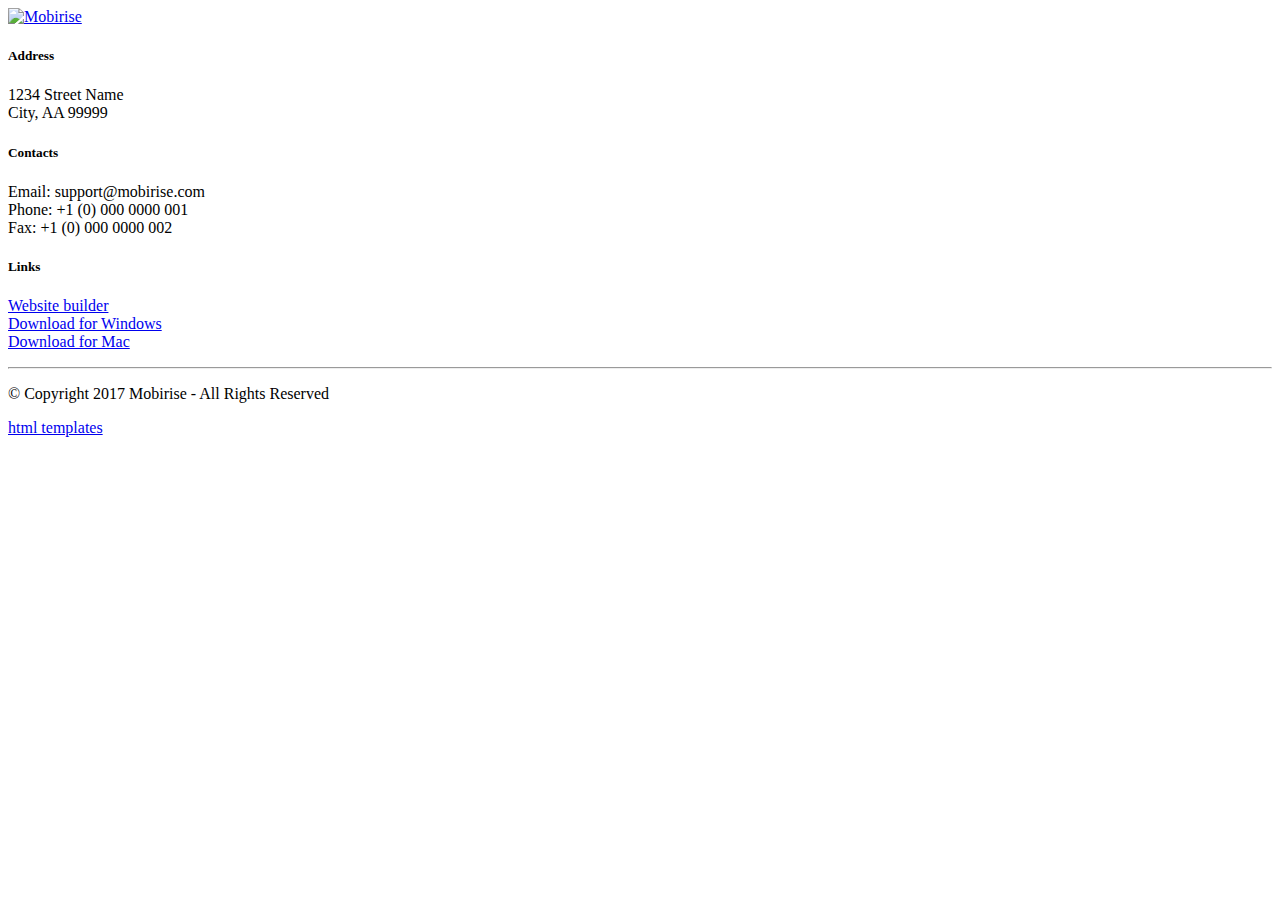
==== index.html @ 40539440 "Add files via upload" ====
<!DOCTYPE html>
<html  >
<head>
  <!-- Site made with Mobirise Website Builder v4.10.7, https://mobirise.com -->
  <meta charset="UTF-8">
  <meta http-equiv="X-UA-Compatible" content="IE=edge">
  <meta name="generator" content="Mobirise v4.10.7, mobirise.com">
  <meta name="viewport" content="width=device-width, initial-scale=1, minimum-scale=1">
  <link rel="shortcut icon" href="assets/images/logo4.png" type="image/x-icon">
  <meta name="description" content="">
  
  <title>Home</title>
  <link rel="stylesheet" href="assets/tether/tether.min.css">
  <link rel="stylesheet" href="assets/bootstrap/css/bootstrap.min.css">
  <link rel="stylesheet" href="assets/bootstrap/css/bootstrap-grid.min.css">
  <link rel="stylesheet" href="assets/bootstrap/css/bootstrap-reboot.min.css">
  <link rel="stylesheet" href="assets/socicon/css/styles.css">
  <link rel="stylesheet" href="assets/theme/css/style.css">
  <link rel="stylesheet" href="assets/mobirise/css/mbr-additional.css" type="text/css">
  
  
  
</head>
<body>
  <section class="cid-qTkAaeaxX5" id="footer1-2">

    

    

    <div class="container">
        <div class="media-container-row content text-white">
            <div class="col-12 col-md-3">
                <div class="media-wrap">
                    <a href="https://mobirise.com/">
                        <img src="assets/images/logo2.png" alt="Mobirise">
                    </a>
                </div>
            </div>
            <div class="col-12 col-md-3 mbr-fonts-style display-7">
                <h5 class="pb-3">
                    Address
                </h5>
                <p class="mbr-text">
                    1234 Street Name
                    <br>City, AA 99999
                </p>
            </div>
            <div class="col-12 col-md-3 mbr-fonts-style display-7">
                <h5 class="pb-3">
                    Contacts
                </h5>
                <p class="mbr-text">
                    Email: support@mobirise.com
                    <br>Phone: +1 (0) 000 0000 001
                    <br>Fax: +1 (0) 000 0000 002
                </p>
            </div>
            <div class="col-12 col-md-3 mbr-fonts-style display-7">
                <h5 class="pb-3">
                    Links
                </h5>
                <p class="mbr-text">
                    <a class="text-primary" href="https://mobirise.com/">Website builder</a>
                    <br><a class="text-primary" href="https://mobirise.com/mobirise-free-win.zip">Download for Windows</a>
                    <br><a class="text-primary" href="https://mobirise.com/mobirise-free-mac.zip">Download for Mac</a>
                </p>
            </div>
        </div>
        <div class="footer-lower">
            <div class="media-container-row">
                <div class="col-sm-12">
                    <hr>
                </div>
            </div>
            <div class="media-container-row mbr-white">
                <div class="col-sm-6 copyright">
                    <p class="mbr-text mbr-fonts-style display-7">
                        © Copyright 2017 Mobirise - All Rights Reserved
                    </p>
                </div>
                <div class="col-md-6">
                    <div class="social-list align-right">
                        <div class="soc-item">
                            <a href="https://twitter.com/mobirise" target="_blank">
                                <span class="socicon-twitter socicon mbr-iconfont mbr-iconfont-social"></span>
                            </a>
                        </div>
                        <div class="soc-item">
                            <a href="https://www.facebook.com/pages/Mobirise/1616226671953247" target="_blank">
                                <span class="socicon-facebook socicon mbr-iconfont mbr-iconfont-social"></span>
                            </a>
                        </div>
                        <div class="soc-item">
                            <a href="https://www.youtube.com/c/mobirise" target="_blank">
                                <span class="socicon-youtube socicon mbr-iconfont mbr-iconfont-social"></span>
                            </a>
                        </div>
                        <div class="soc-item">
                            <a href="https://instagram.com/mobirise" target="_blank">
                                <span class="socicon-instagram socicon mbr-iconfont mbr-iconfont-social"></span>
                            </a>
                        </div>
                        <div class="soc-item">
                            <a href="https://plus.google.com/u/0/+Mobirise" target="_blank">
                                <span class="socicon-googleplus socicon mbr-iconfont mbr-iconfont-social"></span>
                            </a>
                        </div>
                        <div class="soc-item">
                            <a href="https://www.behance.net/Mobirise" target="_blank">
                                <span class="socicon-behance socicon mbr-iconfont mbr-iconfont-social"></span>
                            </a>
                        </div>
                    </div>
                </div>
            </div>
        </div>
    </div>
</section>


  <section class="engine"><a href="https://mobirise.info/v">html templates</a></section><script src="assets/web/assets/jquery/jquery.min.js"></script>
  <script src="assets/popper/popper.min.js"></script>
  <script src="assets/tether/tether.min.js"></script>
  <script src="assets/bootstrap/js/bootstrap.min.js"></script>
  <script src="assets/smoothscroll/smooth-scroll.js"></script>
  <script src="assets/theme/js/script.js"></script>
  
  
</body>
</html>
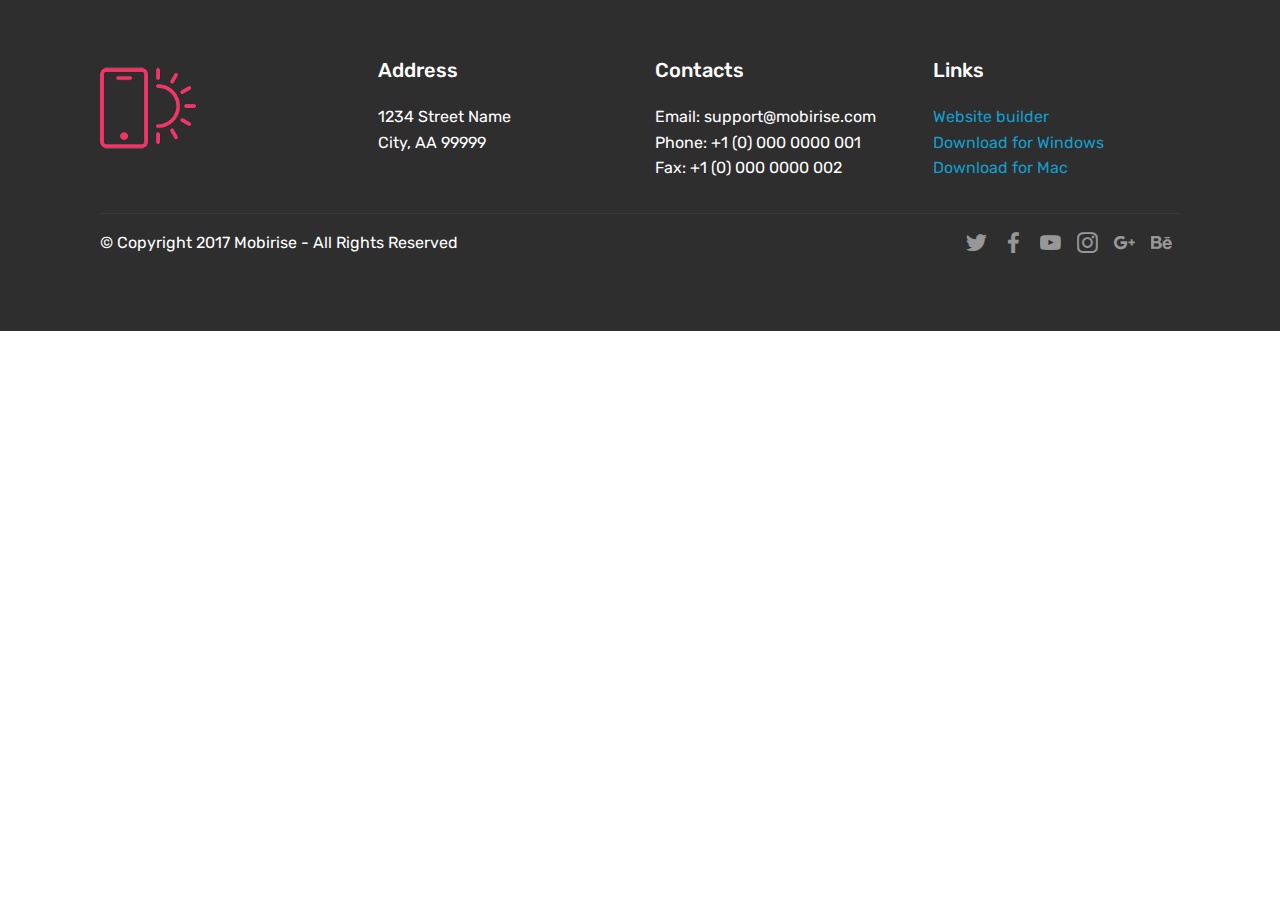
==== commit 2fbb5417: "Initial Website" ====
--- a/index.html
+++ b/index.html
@@ -119,7 +119,7 @@
 </section>
 
 
-  <section class="engine"><a href="https://mobirise.info/v">html templates</a></section><script src="assets/web/assets/jquery/jquery.min.js"></script>
+  <section class="engine"><a href="https://mobirise.info/m">free web design templates</a></section><script src="assets/web/assets/jquery/jquery.min.js"></script>
   <script src="assets/popper/popper.min.js"></script>
   <script src="assets/tether/tether.min.js"></script>
   <script src="assets/bootstrap/js/bootstrap.min.js"></script>
--- a/assets/socicon/css/styles.css
+++ b/assets/socicon/css/styles.css
@@ -0,0 +1,544 @@
+@charset "UTF-8";
+
+@font-face {
+  font-family: "socicon";
+  src:url("../fonts/socicon.eot");
+  src:url("../fonts/socicon.eot?#iefix") format("embedded-opentype"),
+    url("../fonts/socicon.woff") format("woff"),
+    url("../fonts/socicon.ttf") format("truetype"),
+    url("../fonts/socicon.svg#socicon") format("svg");
+  font-weight: normal;
+  font-style: normal;
+
+}
+
+[data-icon]:before {
+  font-family: "socicon" !important;
+  content: attr(data-icon);
+  font-style: normal !important;
+  font-weight: normal !important;
+  font-variant: normal !important;
+  text-transform: none !important;
+  speak: none;
+  line-height: 1;
+  -webkit-font-smoothing: antialiased;
+  -moz-osx-font-smoothing: grayscale;
+}
+
+[class^="socicon-"]:before,
+[class*=" socicon-"]:before {
+  font-family: "socicon" !important;
+  font-style: normal !important;
+  font-weight: normal !important;
+  font-variant: normal !important;
+  text-transform: none !important;
+  speak: none;
+  line-height: 1;
+  -webkit-font-smoothing: antialiased;
+  -moz-osx-font-smoothing: grayscale;
+}
+
+.socicon-modelmayhem:before {
+  content: "\e000";
+}
+.socicon-mixcloud:before {
+  content: "\e001";
+}
+.socicon-drupal:before {
+  content: "\e002";
+}
+.socicon-swarm:before {
+  content: "\e003";
+}
+.socicon-istock:before {
+  content: "\e004";
+}
+.socicon-yammer:before {
+  content: "\e005";
+}
+.socicon-ello:before {
+  content: "\e006";
+}
+.socicon-stackoverflow:before {
+  content: "\e007";
+}
+.socicon-persona:before {
+  content: "\e008";
+}
+.socicon-triplej:before {
+  content: "\e009";
+}
+.socicon-houzz:before {
+  content: "\e00a";
+}
+.socicon-rss:before {
+  content: "\e00b";
+}
+.socicon-paypal:before {
+  content: "\e00c";
+}
+.socicon-odnoklassniki:before {
+  content: "\e00d";
+}
+.socicon-airbnb:before {
+  content: "\e00e";
+}
+.socicon-periscope:before {
+  content: "\e00f";
+}
+.socicon-outlook:before {
+  content: "\e010";
+}
+.socicon-coderwall:before {
+  content: "\e011";
+}
+.socicon-tripadvisor:before {
+  content: "\e012";
+}
+.socicon-appnet:before {
+  content: "\e013";
+}
+.socicon-goodreads:before {
+  content: "\e014";
+}
+.socicon-tripit:before {
+  content: "\e015";
+}
+.socicon-lanyrd:before {
+  content: "\e016";
+}
+.socicon-slideshare:before {
+  content: "\e017";
+}
+.socicon-buffer:before {
+  content: "\e018";
+}
+.socicon-disqus:before {
+  content: "\e019";
+}
+.socicon-vkontakte:before {
+  content: "\e01a";
+}
+.socicon-whatsapp:before {
+  content: "\e01b";
+}
+.socicon-patreon:before {
+  content: "\e01c";
+}
+.socicon-storehouse:before {
+  content: "\e01d";
+}
+.socicon-pocket:before {
+  content: "\e01e";
+}
+.socicon-mail:before {
+  content: "\e01f";
+}
+.socicon-blogger:before {
+  content: "\e020";
+}
+.socicon-technorati:before {
+  content: "\e021";
+}
+.socicon-reddit:before {
+  content: "\e022";
+}
+.socicon-dribbble:before {
+  content: "\e023";
+}
+.socicon-stumbleupon:before {
+  content: "\e024";
+}
+.socicon-digg:before {
+  content: "\e025";
+}
+.socicon-envato:before {
+  content: "\e026";
+}
+.socicon-behance:before {
+  content: "\e027";
+}
+.socicon-delicious:before {
+  content: "\e028";
+}
+.socicon-deviantart:before {
+  content: "\e029";
+}
+.socicon-forrst:before {
+  content: "\e02a";
+}
+.socicon-play:before {
+  content: "\e02b";
+}
+.socicon-zerply:before {
+  content: "\e02c";
+}
+.socicon-wikipedia:before {
+  content: "\e02d";
+}
+.socicon-apple:before {
+  content: "\e02e";
+}
+.socicon-flattr:before {
+  content: "\e02f";
+}
+.socicon-github:before {
+  content: "\e030";
+}
+.socicon-renren:before {
+  content: "\e031";
+}
+.socicon-friendfeed:before {
+  content: "\e032";
+}
+.socicon-newsvine:before {
+  content: "\e033";
+}
+.socicon-identica:before {
+  content: "\e034";
+}
+.socicon-bebo:before {
+  content: "\e035";
+}
+.socicon-zynga:before {
+  content: "\e036";
+}
+.socicon-steam:before {
+  content: "\e037";
+}
+.socicon-xbox:before {
+  content: "\e038";
+}
+.socicon-windows:before {
+  content: "\e039";
+}
+.socicon-qq:before {
+  content: "\e03a";
+}
+.socicon-douban:before {
+  content: "\e03b";
+}
+.socicon-meetup:before {
+  content: "\e03c";
+}
+.socicon-playstation:before {
+  content: "\e03d";
+}
+.socicon-android:before {
+  content: "\e03e";
+}
+.socicon-snapchat:before {
+  content: "\e03f";
+}
+.socicon-twitter:before {
+  content: "\e040";
+}
+.socicon-facebook:before {
+  content: "\e041";
+}
+.socicon-googleplus:before {
+  content: "\e042";
+}
+.socicon-pinterest:before {
+  content: "\e043";
+}
+.socicon-foursquare:before {
+  content: "\e044";
+}
+.socicon-yahoo:before {
+  content: "\e045";
+}
+.socicon-skype:before {
+  content: "\e046";
+}
+.socicon-yelp:before {
+  content: "\e047";
+}
+.socicon-feedburner:before {
+  content: "\e048";
+}
+.socicon-linkedin:before {
+  content: "\e049";
+}
+.socicon-viadeo:before {
+  content: "\e04a";
+}
+.socicon-xing:before {
+  content: "\e04b";
+}
+.socicon-myspace:before {
+  content: "\e04c";
+}
+.socicon-soundcloud:before {
+  content: "\e04d";
+}
+.socicon-spotify:before {
+  content: "\e04e";
+}
+.socicon-grooveshark:before {
+  content: "\e04f";
+}
+.socicon-lastfm:before {
+  content: "\e050";
+}
+.socicon-youtube:before {
+  content: "\e051";
+}
+.socicon-vimeo:before {
+  content: "\e052";
+}
+.socicon-dailymotion:before {
+  content: "\e053";
+}
+.socicon-vine:before {
+  content: "\e054";
+}
+.socicon-flickr:before {
+  content: "\e055";
+}
+.socicon-500px:before {
+  content: "\e056";
+}
+.socicon-wordpress:before {
+  content: "\e058";
+}
+.socicon-tumblr:before {
+  content: "\e059";
+}
+.socicon-twitch:before {
+  content: "\e05a";
+}
+.socicon-8tracks:before {
+  content: "\e05b";
+}
+.socicon-amazon:before {
+  content: "\e05c";
+}
+.socicon-icq:before {
+  content: "\e05d";
+}
+.socicon-smugmug:before {
+  content: "\e05e";
+}
+.socicon-ravelry:before {
+  content: "\e05f";
+}
+.socicon-weibo:before {
+  content: "\e060";
+}
+.socicon-baidu:before {
+  content: "\e061";
+}
+.socicon-angellist:before {
+  content: "\e062";
+}
+.socicon-ebay:before {
+  content: "\e063";
+}
+.socicon-imdb:before {
+  content: "\e064";
+}
+.socicon-stayfriends:before {
+  content: "\e065";
+}
+.socicon-residentadvisor:before {
+  content: "\e066";
+}
+.socicon-google:before {
+  content: "\e067";
+}
+.socicon-yandex:before {
+  content: "\e068";
+}
+.socicon-sharethis:before {
+  content: "\e069";
+}
+.socicon-bandcamp:before {
+  content: "\e06a";
+}
+.socicon-itunes:before {
+  content: "\e06b";
+}
+.socicon-deezer:before {
+  content: "\e06c";
+}
+.socicon-telegram:before {
+  content: "\e06e";
+}
+.socicon-openid:before {
+  content: "\e06f";
+}
+.socicon-amplement:before {
+  content: "\e070";
+}
+.socicon-viber:before {
+  content: "\e071";
+}
+.socicon-zomato:before {
+  content: "\e072";
+}
+.socicon-draugiem:before {
+  content: "\e074";
+}
+.socicon-endomodo:before {
+  content: "\e075";
+}
+.socicon-filmweb:before {
+  content: "\e076";
+}
+.socicon-stackexchange:before {
+  content: "\e077";
+}
+.socicon-wykop:before {
+  content: "\e078";
+}
+.socicon-teamspeak:before {
+  content: "\e079";
+}
+.socicon-teamviewer:before {
+  content: "\e07a";
+}
+.socicon-ventrilo:before {
+  content: "\e07b";
+}
+.socicon-younow:before {
+  content: "\e07c";
+}
+.socicon-raidcall:before {
+  content: "\e07d";
+}
+.socicon-mumble:before {
+  content: "\e07e";
+}
+.socicon-medium:before {
+  content: "\e06d";
+}
+.socicon-bebee:before {
+  content: "\e07f";
+}
+.socicon-hitbox:before {
+  content: "\e080";
+}
+.socicon-reverbnation:before {
+  content: "\e081";
+}
+.socicon-formulr:before {
+  content: "\e082";
+}
+.socicon-instagram:before {
+  content: "\e057";
+}
+.socicon-battlenet:before {
+  content: "\e083";
+}
+.socicon-chrome:before {
+  content: "\e084";
+}
+.socicon-discord:before {
+  content: "\e086";
+}
+.socicon-issuu:before {
+  content: "\e087";
+}
+.socicon-macos:before {
+  content: "\e088";
+}
+.socicon-firefox:before {
+  content: "\e089";
+}
+.socicon-opera:before {
+  content: "\e08d";
+}
+.socicon-keybase:before {
+  content: "\e090";
+}
+.socicon-alliance:before {
+  content: "\e091";
+}
+.socicon-livejournal:before {
+  content: "\e092";
+}
+.socicon-googlephotos:before {
+  content: "\e093";
+}
+.socicon-horde:before {
+  content: "\e094";
+}
+.socicon-etsy:before {
+  content: "\e095";
+}
+.socicon-zapier:before {
+  content: "\e096";
+}
+.socicon-google-scholar:before {
+  content: "\e097";
+}
+.socicon-researchgate:before {
+  content: "\e098";
+}
+.socicon-wechat:before {
+  content: "\e099";
+}
+.socicon-strava:before {
+  content: "\e09a";
+}
+.socicon-line:before {
+  content: "\e09b";
+}
+.socicon-lyft:before {
+  content: "\e09c";
+}
+.socicon-uber:before {
+  content: "\e09d";
+}
+.socicon-songkick:before {
+  content: "\e09e";
+}
+.socicon-viewbug:before {
+  content: "\e09f";
+}
+.socicon-googlegroups:before {
+  content: "\e0a0";
+}
+.socicon-quora:before {
+  content: "\e073";
+}
+.socicon-diablo:before {
+  content: "\e085";
+}
+.socicon-blizzard:before {
+  content: "\e0a1";
+}
+.socicon-hearthstone:before {
+  content: "\e08b";
+}
+.socicon-heroes:before {
+  content: "\e08a";
+}
+.socicon-overwatch:before {
+  content: "\e08c";
+}
+.socicon-warcraft:before {
+  content: "\e08e";
+}
+.socicon-starcraft:before {
+  content: "\e08f";
+}
+.socicon-beam:before {
+  content: "\e0a2";
+}
+.socicon-curse:before {
+  content: "\e0a3";
+}
+.socicon-player:before {
+  content: "\e0a4";
+}
+.socicon-streamjar:before {
+  content: "\e0a5";
+}
+.socicon-nintendo:before {
+  content: "\e0a6";
+}
+.socicon-hellocoton:before {
+  content: "\e0a7";
+}
--- a/assets/theme/css/style.css
+++ b/assets/theme/css/style.css
@@ -0,0 +1,677 @@
+/*!
+ * Mobirise v4 theme (https://mobirise.com/)
+ * Copyright 2017 Mobirise
+ */
+section {
+  background-color: #eeeeee;
+}
+
+section,
+.container,
+.container-fluid {
+  position: relative;
+  word-wrap: break-word;
+}
+
+a.mbr-iconfont:hover {
+  text-decoration: none;
+}
+
+.article .lead p, .article .lead ul, .article .lead ol, .article .lead pre, .article .lead blockquote {
+  margin-bottom: 0;
+}
+
+a {
+  font-style: normal;
+  font-weight: 400;
+  cursor: pointer;
+}
+
+a, a:hover {
+  text-decoration: none;
+}
+
+figure {
+  margin-bottom: 0;
+}
+
+body {
+  color: #232323;
+}
+
+h1, h2, h3, h4, h5, h6,
+.h1, .h2, .h3, .h4, .h5, .h6,
+.display-1, .display-2, .display-3, .display-4 {
+  line-height: 1;
+  word-break: break-word;
+  word-wrap: break-word;
+}
+
+b, strong {
+  font-weight: bold;
+}
+
+blockquote {
+  padding: 10px 0 10px 20px;
+  position: relative;
+  border-left: 2px solid;
+  border-color: #ff3366;
+}
+
+input:-webkit-autofill, input:-webkit-autofill:hover, input:-webkit-autofill:focus, input:-webkit-autofill:active {
+  transition-delay: 9999s;
+  transition-property: background-color, color;
+}
+
+textarea[type="hidden"] {
+  display: none;
+}
+
+body {
+  position: relative;
+}
+
+section {
+  background-position: 50% 50%;
+  background-repeat: no-repeat;
+  background-size: cover;
+}
+
+section .mbr-background-video,
+section .mbr-background-video-preview {
+  position: absolute;
+  bottom: 0;
+  left: 0;
+  right: 0;
+  top: 0;
+}
+
+.hidden {
+  visibility: hidden;
+}
+
+.mbr-z-index20 {
+  z-index: 20;
+}
+
+/*! Base colors */
+.mbr-white {
+  color: #ffffff;
+}
+
+.mbr-black {
+  color: #000000;
+}
+
+.mbr-bg-white {
+  background-color: #ffffff;
+}
+
+.mbr-bg-black {
+  background-color: #000000;
+}
+
+/*! Text-aligns */
+.align-left {
+  text-align: left;
+}
+
+.align-center {
+  text-align: center;
+}
+
+.align-right {
+  text-align: right;
+}
+
+@media (max-width: 767px) {
+  .align-left, .align-center, .align-right, .mbr-section-btn, .mbr-section-title {
+    text-align: center;
+  }
+}
+
+/*! Font-weight  */
+.mbr-light {
+  font-weight: 300;
+}
+
+.mbr-regular {
+  font-weight: 400;
+}
+
+.mbr-semibold {
+  font-weight: 500;
+}
+
+.mbr-bold {
+  font-weight: 700;
+}
+
+/*! Media  */
+.media-size-item {
+  -webkit-flex: 1 1 auto;
+  -moz-flex: 1 1 auto;
+  -ms-flex: 1 1 auto;
+  -o-flex: 1 1 auto;
+  flex: 1 1 auto;
+}
+
+.media-content {
+  -webkit-flex-basis: 100%;
+  flex-basis: 100%;
+}
+
+.media-container-row {
+  display: -ms-flexbox;
+  display: -webkit-flex;
+  display: flex;
+  -webkit-flex-direction: row;
+  -ms-flex-direction: row;
+  flex-direction: row;
+  -webkit-flex-wrap: wrap;
+  -ms-flex-wrap: wrap;
+  flex-wrap: wrap;
+  -webkit-justify-content: center;
+  -ms-flex-pack: center;
+  justify-content: center;
+  -webkit-align-content: center;
+  -ms-flex-line-pack: center;
+  align-content: center;
+  -webkit-align-items: start;
+  -ms-flex-align: start;
+  align-items: start;
+}
+
+.media-container-row .media-size-item {
+  width: 400px;
+}
+
+.media-container-column {
+  display: -ms-flexbox;
+  display: -webkit-flex;
+  display: flex;
+  -webkit-flex-direction: column;
+  -ms-flex-direction: column;
+  flex-direction: column;
+  -webkit-flex-wrap: wrap;
+  -ms-flex-wrap: wrap;
+  flex-wrap: wrap;
+  -webkit-justify-content: center;
+  -ms-flex-pack: center;
+  justify-content: center;
+  -webkit-align-content: center;
+  -ms-flex-line-pack: center;
+  align-content: center;
+  -webkit-align-items: stretch;
+  -ms-flex-align: stretch;
+  align-items: stretch;
+}
+
+.media-container-column > * {
+  width: 100%;
+}
+
+@media (min-width: 992px) {
+  .media-container-row {
+    -webkit-flex-wrap: nowrap;
+    -ms-flex-wrap: nowrap;
+    flex-wrap: nowrap;
+  }
+}
+
+figure {
+  overflow: hidden;
+}
+
+figure[mbr-media-size] {
+  transition: width 0.1s;
+}
+
+.mbr-figure img, .mbr-figure iframe {
+  display: block;
+  width: 100%;
+}
+
+.card {
+  background-color: transparent;
+  border: none;
+}
+
+.card-box {
+  width: 100%;
+}
+
+.card-img {
+  text-align: center;
+  flex-shrink: 0;
+  -webkit-flex-shrink: 0;
+}
+
+.media {
+  max-width: 100%;
+  margin: 0 auto;
+}
+
+.mbr-figure {
+  -ms-flex-item-align: center;
+  -ms-grid-row-align: center;
+  -webkit-align-self: center;
+  align-self: center;
+}
+
+.media-container > div {
+  max-width: 100%;
+}
+
+.mbr-figure img, .card-img img {
+  width: 100%;
+}
+
+@media (max-width: 991px) {
+  .media-size-item {
+    width: auto !important;
+  }
+  .media {
+    width: auto;
+  }
+  .mbr-figure {
+    width: 100% !important;
+  }
+}
+
+/*! Buttons */
+.mbr-section-btn {
+  margin-left: -.25rem;
+  margin-right: -.25rem;
+  font-size: 0;
+}
+
+nav .mbr-section-btn {
+  margin-left: 0rem;
+  margin-right: 0rem;
+}
+
+/*! Btn icon margin */
+.btn .mbr-iconfont, .btn.btn-sm .mbr-iconfont {
+  cursor: pointer;
+  margin-right: 0.5rem;
+}
+
+.btn.btn-md .mbr-iconfont, .btn.btn-md .mbr-iconfont {
+  margin-right: 0.8rem;
+}
+
+.mbr-regular {
+  font-weight: 400;
+}
+
+.mbr-semibold {
+  font-weight: 500;
+}
+
+.mbr-bold {
+  font-weight: 700;
+}
+
+[type="submit"] {
+  -webkit-appearance: none;
+}
+
+/*! Full-screen */
+.mbr-fullscreen .mbr-overlay {
+  min-height: 100vh;
+}
+
+.mbr-fullscreen {
+  display: flex;
+  display: -webkit-flex;
+  display: -moz-flex;
+  display: -ms-flex;
+  display: -o-flex;
+  align-items: center;
+  -webkit-align-items: center;
+  min-height: 100vh;
+  padding-top: 3rem;
+  padding-bottom: 3rem;
+}
+
+/*! Map */
+.map {
+  height: 25rem;
+  position: relative;
+}
+
+.map iframe {
+  width: 100%;
+  height: 100%;
+}
+
+/* Form */
+.form-asterisk {
+  font-family: initial;
+  position: absolute;
+  top: -2px;
+  font-weight: normal;
+}
+
+/*! Scroll to top arrow */
+.mbr-arrow-up {
+  bottom: 25px;
+  right: 90px;
+  position: fixed;
+  text-align: right;
+  z-index: 5000;
+  color: #ffffff;
+  font-size: 32px;
+  transform: rotate(180deg);
+  -webkit-transform: rotate(180deg);
+}
+
+.mbr-arrow-up a {
+  background: rgba(0, 0, 0, 0.2);
+  border-radius: 3px;
+  color: #fff;
+  display: inline-block;
+  height: 60px;
+  width: 60px;
+  outline-style: none !important;
+  position: relative;
+  text-decoration: none;
+  transition: all .3s ease-in-out;
+  cursor: pointer;
+  text-align: center;
+}
+
+.mbr-arrow-up a:hover {
+  background-color: rgba(0, 0, 0, 0.4);
+}
+
+.mbr-arrow-up a i {
+  line-height: 60px;
+}
+
+.mbr-arrow-up-icon {
+  display: block;
+  color: #fff;
+}
+
+.mbr-arrow-up-icon::before {
+  content: "\203a";
+  display: inline-block;
+  font-family: serif;
+  font-size: 32px;
+  line-height: 1;
+  font-style: normal;
+  position: relative;
+  top: 6px;
+  left: -4px;
+  -webkit-transform: rotate(-90deg);
+  transform: rotate(-90deg);
+}
+
+/*! Arrow Down */
+.mbr-arrow {
+  position: absolute;
+  bottom: 45px;
+  left: 50%;
+  width: 60px;
+  height: 60px;
+  cursor: pointer;
+  background-color: rgba(80, 80, 80, 0.5);
+  border-radius: 50%;
+  -webkit-transform: translateX(-50%);
+  transform: translateX(-50%);
+}
+
+.mbr-arrow > a {
+  display: inline-block;
+  text-decoration: none;
+  outline-style: none;
+  -webkit-animation: arrowdown 1.7s ease-in-out infinite;
+  animation: arrowdown 1.7s ease-in-out infinite;
+}
+
+.mbr-arrow > a > i {
+  position: absolute;
+  top: -2px;
+  left: 15px;
+  font-size: 2rem;
+}
+
+@keyframes arrowdown {
+  0% {
+    transform: translateY(0px);
+    -webkit-transform: translateY(0px);
+  }
+  50% {
+    transform: translateY(-5px);
+    -webkit-transform: translateY(-5px);
+  }
+  100% {
+    transform: translateY(0px);
+    -webkit-transform: translateY(0px);
+  }
+}
+
+@-webkit-keyframes arrowdown {
+  0% {
+    transform: translateY(0px);
+    -webkit-transform: translateY(0px);
+  }
+  50% {
+    transform: translateY(-5px);
+    -webkit-transform: translateY(-5px);
+  }
+  100% {
+    transform: translateY(0px);
+    -webkit-transform: translateY(0px);
+  }
+}
+
+@media (max-width: 500px) {
+  .mbr-arrow-up {
+    left: 50%;
+    right: auto;
+    transform: translateX(-50%) rotate(180deg);
+    -webkit-transform: translateX(-50%) rotate(180deg);
+  }
+}
+
+/*Gradients animation*/
+@keyframes gradient-animation {
+  from {
+    background-position: 0% 100%;
+    animation-timing-function: ease-in-out;
+  }
+  to {
+    background-position: 100% 0%;
+    animation-timing-function: ease-in-out;
+  }
+}
+
+@-webkit-keyframes gradient-animation {
+  from {
+    background-position: 0% 100%;
+    animation-timing-function: ease-in-out;
+  }
+  to {
+    background-position: 100% 0%;
+    animation-timing-function: ease-in-out;
+  }
+}
+
+.bg-gradient {
+  background-size: 200% 200%;
+  animation: gradient-animation 5s infinite alternate;
+  -webkit-animation: gradient-animation 5s infinite alternate;
+}
+
+.menu .navbar-brand {
+  display: -webkit-flex;
+}
+
+.menu .navbar-brand span {
+  display: flex;
+  display: -webkit-flex;
+}
+
+.menu .navbar-brand .navbar-caption-wrap {
+  display: -webkit-flex;
+}
+
+.menu .navbar-brand .navbar-logo img {
+  display: -webkit-flex;
+}
+
+@media (min-width: 768px) and (max-width: 1023px) {
+  .menu .navbar-toggleable-sm .navbar-nav {
+    display: -webkit-box;
+    display: -webkit-flex;
+    display: -ms-flexbox;
+  }
+}
+
+@media (max-width: 1023px) {
+  .menu .navbar-collapse {
+    max-height: 93.5vh;
+  }
+  .menu .navbar-collapse.show {
+    overflow: auto;
+  }
+}
+
+@media (min-width: 1024px) {
+  .menu .navbar-nav.nav-dropdown {
+    display: -webkit-flex;
+  }
+  .menu .navbar-toggleable-sm .navbar-collapse {
+    display: -webkit-flex !important;
+  }
+  .menu .collapsed .navbar-collapse {
+    max-height: 93.5vh;
+  }
+  .menu .collapsed .navbar-collapse.show {
+    overflow: auto;
+  }
+}
+
+@media (max-width: 767px) {
+  .menu .navbar-collapse {
+    max-height: 80vh;
+  }
+}
+
+.navbar {
+  display: -webkit-flex;
+  -webkit-flex-wrap: wrap;
+  -webkit-align-items: center;
+  -webkit-justify-content: space-between;
+}
+
+.navbar-collapse {
+  -webkit-flex-basis: 100%;
+  -webkit-flex-grow: 1;
+  -webkit-align-items: center;
+}
+
+.nav-dropdown .link {
+  padding: .667em 1.667em !important;
+  margin: 0 !important;
+}
+
+.nav {
+  display: -webkit-flex;
+  -webkit-flex-wrap: wrap;
+}
+
+.row {
+  display: -webkit-flex;
+  -webkit-flex-wrap: wrap;
+}
+
+.justify-content-center {
+  -webkit-justify-content: center;
+}
+
+.form-inline {
+  display: -webkit-flex;
+  -webkit-flex-flow: row wrap;
+  -webkit-align-items: center;
+}
+
+.card-wrapper {
+  -webkit-flex: 1;
+}
+
+.carousel-control {
+  z-index: 10;
+  display: -webkit-flex;
+  -webkit-align-items: center;
+  -webkit-justify-content: center;
+}
+
+.carousel-controls {
+  display: -webkit-flex;
+}
+
+.media {
+  display: -webkit-flex;
+}
+
+.form-group:focus {
+  outline: none;
+}
+
+.jq-selectbox__select {
+  padding: 1.07em .5em;
+  position: absolute;
+  top: 0;
+  left: 0;
+  width: 100%;
+}
+
+.jq-selectbox__dropdown {
+  position: absolute;
+  top: 100% !important;
+  left: 0 !important;
+  width: 100% !important;
+}
+
+.jq-selectbox__trigger-arrow {
+  transform: translateY(-50%);
+}
+
+.jq-selectbox li {
+  padding: 1.07em .5em;
+}
+
+input[type="range"] {
+  padding-left: 0 !important;
+  padding-right: 0 !important;
+}
+
+.modal-dialog, .modal-content {
+  height: 100%;
+}
+
+.modal-dialog .carousel-inner {
+  height: 100%;
+  height: -webkit-fill-available;
+  height: fill-available;
+}
+
+.carousel-item {
+  text-align: center;
+}
+
+.carousel-item img {
+  margin: auto;
+}
+.engine {
+	position: absolute;
+	text-indent: -2400px;
+	text-align: center;
+	padding: 0;
+	top: 0;
+	left: -2400px;
+}--- a/assets/mobirise/css/mbr-additional.css
+++ b/assets/mobirise/css/mbr-additional.css
@@ -0,0 +1,1641 @@
+@import url(https://fonts.googleapis.com/css?family=Rubik:300,300i,400,400i,500,500i,700,700i,900,900i);
+
+
+
+
+
+body {
+  font-style: normal;
+  line-height: 1.5;
+}
+.mbr-section-title {
+  font-style: normal;
+  line-height: 1.2;
+}
+.mbr-section-subtitle {
+  line-height: 1.3;
+}
+.mbr-text {
+  font-style: normal;
+  line-height: 1.6;
+}
+.display-1 {
+  font-family: 'Rubik', sans-serif;
+  font-size: 4.25rem;
+}
+.display-1 > .mbr-iconfont {
+  font-size: 6.8rem;
+}
+.display-2 {
+  font-family: 'Rubik', sans-serif;
+  font-size: 3rem;
+}
+.display-2 > .mbr-iconfont {
+  font-size: 4.8rem;
+}
+.display-4 {
+  font-family: 'Rubik', sans-serif;
+  font-size: 1rem;
+}
+.display-4 > .mbr-iconfont {
+  font-size: 1.6rem;
+}
+.display-5 {
+  font-family: 'Rubik', sans-serif;
+  font-size: 1.5rem;
+}
+.display-5 > .mbr-iconfont {
+  font-size: 2.4rem;
+}
+.display-7 {
+  font-family: 'Rubik', sans-serif;
+  font-size: 1rem;
+}
+.display-7 > .mbr-iconfont {
+  font-size: 1.6rem;
+}
+/* ---- Fluid typography for mobile devices ---- */
+/* 1.4 - font scale ratio ( bootstrap == 1.42857 ) */
+/* 100vw - current viewport width */
+/* (48 - 20)  48 == 48rem == 768px, 20 == 20rem == 320px(minimal supported viewport) */
+/* 0.65 - min scale variable, may vary */
+@media (max-width: 768px) {
+  .display-1 {
+    font-size: 3.4rem;
+    font-size: calc( 2.1374999999999997rem + (4.25 - 2.1374999999999997) * ((100vw - 20rem) / (48 - 20)));
+    line-height: calc( 1.4 * (2.1374999999999997rem + (4.25 - 2.1374999999999997) * ((100vw - 20rem) / (48 - 20))));
+  }
+  .display-2 {
+    font-size: 2.4rem;
+    font-size: calc( 1.7rem + (3 - 1.7) * ((100vw - 20rem) / (48 - 20)));
+    line-height: calc( 1.4 * (1.7rem + (3 - 1.7) * ((100vw - 20rem) / (48 - 20))));
+  }
+  .display-4 {
+    font-size: 0.8rem;
+    font-size: calc( 1rem + (1 - 1) * ((100vw - 20rem) / (48 - 20)));
+    line-height: calc( 1.4 * (1rem + (1 - 1) * ((100vw - 20rem) / (48 - 20))));
+  }
+  .display-5 {
+    font-size: 1.2rem;
+    font-size: calc( 1.175rem + (1.5 - 1.175) * ((100vw - 20rem) / (48 - 20)));
+    line-height: calc( 1.4 * (1.175rem + (1.5 - 1.175) * ((100vw - 20rem) / (48 - 20))));
+  }
+}
+/* Buttons */
+.btn {
+  font-weight: 500;
+  border-width: 2px;
+  font-style: normal;
+  letter-spacing: 1px;
+  margin: .4rem .8rem;
+  white-space: normal;
+  -webkit-transition: all 0.3s ease-in-out;
+  -moz-transition: all 0.3s ease-in-out;
+  transition: all 0.3s ease-in-out;
+  display: inline-flex;
+  align-items: center;
+  justify-content: center;
+  word-break: break-word;
+  -webkit-align-items: center;
+  -webkit-justify-content: center;
+  display: -webkit-inline-flex;
+  padding: 1rem 3rem;
+  border-radius: 3px;
+}
+.btn-sm {
+  font-weight: 500;
+  letter-spacing: 1px;
+  -webkit-transition: all 0.3s ease-in-out;
+  -moz-transition: all 0.3s ease-in-out;
+  transition: all 0.3s ease-in-out;
+  padding: 0.6rem 1.5rem;
+  border-radius: 3px;
+}
+.btn-md {
+  font-weight: 500;
+  letter-spacing: 1px;
+  margin: .4rem .8rem !important;
+  -webkit-transition: all 0.3s ease-in-out;
+  -moz-transition: all 0.3s ease-in-out;
+  transition: all 0.3s ease-in-out;
+  padding: 1rem 3rem;
+  border-radius: 3px;
+}
+.btn-lg {
+  font-weight: 500;
+  letter-spacing: 1px;
+  margin: .4rem .8rem !important;
+  -webkit-transition: all 0.3s ease-in-out;
+  -moz-transition: all 0.3s ease-in-out;
+  transition: all 0.3s ease-in-out;
+  padding: 1.2rem 3.2rem;
+  border-radius: 3px;
+}
+.bg-primary {
+  background-color: #149dcc !important;
+}
+.bg-success {
+  background-color: #f7ed4a !important;
+}
+.bg-info {
+  background-color: #82786e !important;
+}
+.bg-warning {
+  background-color: #879a9f !important;
+}
+.bg-danger {
+  background-color: #b1a374 !important;
+}
+.btn-primary,
+.btn-primary:active {
+  background-color: #149dcc !important;
+  border-color: #149dcc !important;
+  color: #ffffff !important;
+}
+.btn-primary:hover,
+.btn-primary:focus,
+.btn-primary.focus,
+.btn-primary.active {
+  color: #ffffff !important;
+  background-color: #0d6786 !important;
+  border-color: #0d6786 !important;
+}
+.btn-primary.disabled,
+.btn-primary:disabled {
+  color: #ffffff !important;
+  background-color: #0d6786 !important;
+  border-color: #0d6786 !important;
+}
+.btn-secondary,
+.btn-secondary:active {
+  background-color: #ff3366 !important;
+  border-color: #ff3366 !important;
+  color: #ffffff !important;
+}
+.btn-secondary:hover,
+.btn-secondary:focus,
+.btn-secondary.focus,
+.btn-secondary.active {
+  color: #ffffff !important;
+  background-color: #e50039 !important;
+  border-color: #e50039 !important;
+}
+.btn-secondary.disabled,
+.btn-secondary:disabled {
+  color: #ffffff !important;
+  background-color: #e50039 !important;
+  border-color: #e50039 !important;
+}
+.btn-info,
+.btn-info:active {
+  background-color: #82786e !important;
+  border-color: #82786e !important;
+  color: #ffffff !important;
+}
+.btn-info:hover,
+.btn-info:focus,
+.btn-info.focus,
+.btn-info.active {
+  color: #ffffff !important;
+  background-color: #59524b !important;
+  border-color: #59524b !important;
+}
+.btn-info.disabled,
+.btn-info:disabled {
+  color: #ffffff !important;
+  background-color: #59524b !important;
+  border-color: #59524b !important;
+}
+.btn-success,
+.btn-success:active {
+  background-color: #f7ed4a !important;
+  border-color: #f7ed4a !important;
+  color: #3f3c03 !important;
+}
+.btn-success:hover,
+.btn-success:focus,
+.btn-success.focus,
+.btn-success.active {
+  color: #3f3c03 !important;
+  background-color: #eadd0a !important;
+  border-color: #eadd0a !important;
+}
+.btn-success.disabled,
+.btn-success:disabled {
+  color: #3f3c03 !important;
+  background-color: #eadd0a !important;
+  border-color: #eadd0a !important;
+}
+.btn-warning,
+.btn-warning:active {
+  background-color: #879a9f !important;
+  border-color: #879a9f !important;
+  color: #ffffff !important;
+}
+.btn-warning:hover,
+.btn-warning:focus,
+.btn-warning.focus,
+.btn-warning.active {
+  color: #ffffff !important;
+  background-color: #617479 !important;
+  border-color: #617479 !important;
+}
+.btn-warning.disabled,
+.btn-warning:disabled {
+  color: #ffffff !important;
+  background-color: #617479 !important;
+  border-color: #617479 !important;
+}
+.btn-danger,
+.btn-danger:active {
+  background-color: #b1a374 !important;
+  border-color: #b1a374 !important;
+  color: #ffffff !important;
+}
+.btn-danger:hover,
+.btn-danger:focus,
+.btn-danger.focus,
+.btn-danger.active {
+  color: #ffffff !important;
+  background-color: #8b7d4e !important;
+  border-color: #8b7d4e !important;
+}
+.btn-danger.disabled,
+.btn-danger:disabled {
+  color: #ffffff !important;
+  background-color: #8b7d4e !important;
+  border-color: #8b7d4e !important;
+}
+.btn-white {
+  color: #333333 !important;
+}
+.btn-white,
+.btn-white:active {
+  background-color: #ffffff !important;
+  border-color: #ffffff !important;
+  color: #808080 !important;
+}
+.btn-white:hover,
+.btn-white:focus,
+.btn-white.focus,
+.btn-white.active {
+  color: #808080 !important;
+  background-color: #d9d9d9 !important;
+  border-color: #d9d9d9 !important;
+}
+.btn-white.disabled,
+.btn-white:disabled {
+  color: #808080 !important;
+  background-color: #d9d9d9 !important;
+  border-color: #d9d9d9 !important;
+}
+.btn-black,
+.btn-black:active {
+  background-color: #333333 !important;
+  border-color: #333333 !important;
+  color: #ffffff !important;
+}
+.btn-black:hover,
+.btn-black:focus,
+.btn-black.focus,
+.btn-black.active {
+  color: #ffffff !important;
+  background-color: #0d0d0d !important;
+  border-color: #0d0d0d !important;
+}
+.btn-black.disabled,
+.btn-black:disabled {
+  color: #ffffff !important;
+  background-color: #0d0d0d !important;
+  border-color: #0d0d0d !important;
+}
+.btn-primary-outline,
+.btn-primary-outline:active {
+  background: none;
+  border-color: #0b566f;
+  color: #0b566f;
+}
+.btn-primary-outline:hover,
+.btn-primary-outline:focus,
+.btn-primary-outline.focus,
+.btn-primary-outline.active {
+  color: #ffffff;
+  background-color: #149dcc;
+  border-color: #149dcc;
+}
+.btn-primary-outline.disabled,
+.btn-primary-outline:disabled {
+  color: #ffffff !important;
+  background-color: #149dcc !important;
+  border-color: #149dcc !important;
+}
+.btn-secondary-outline,
+.btn-secondary-outline:active {
+  background: none;
+  border-color: #cc0033;
+  color: #cc0033;
+}
+.btn-secondary-outline:hover,
+.btn-secondary-outline:focus,
+.btn-secondary-outline.focus,
+.btn-secondary-outline.active {
+  color: #ffffff;
+  background-color: #ff3366;
+  border-color: #ff3366;
+}
+.btn-secondary-outline.disabled,
+.btn-secondary-outline:disabled {
+  color: #ffffff !important;
+  background-color: #ff3366 !important;
+  border-color: #ff3366 !important;
+}
+.btn-info-outline,
+.btn-info-outline:active {
+  background: none;
+  border-color: #4b453f;
+  color: #4b453f;
+}
+.btn-info-outline:hover,
+.btn-info-outline:focus,
+.btn-info-outline.focus,
+.btn-info-outline.active {
+  color: #ffffff;
+  background-color: #82786e;
+  border-color: #82786e;
+}
+.btn-info-outline.disabled,
+.btn-info-outline:disabled {
+  color: #ffffff !important;
+  background-color: #82786e !important;
+  border-color: #82786e !important;
+}
+.btn-success-outline,
+.btn-success-outline:active {
+  background: none;
+  border-color: #d2c609;
+  color: #d2c609;
+}
+.btn-success-outline:hover,
+.btn-success-outline:focus,
+.btn-success-outline.focus,
+.btn-success-outline.active {
+  color: #3f3c03;
+  background-color: #f7ed4a;
+  border-color: #f7ed4a;
+}
+.btn-success-outline.disabled,
+.btn-success-outline:disabled {
+  color: #3f3c03 !important;
+  background-color: #f7ed4a !important;
+  border-color: #f7ed4a !important;
+}
+.btn-warning-outline,
+.btn-warning-outline:active {
+  background: none;
+  border-color: #55666b;
+  color: #55666b;
+}
+.btn-warning-outline:hover,
+.btn-warning-outline:focus,
+.btn-warning-outline.focus,
+.btn-warning-outline.active {
+  color: #ffffff;
+  background-color: #879a9f;
+  border-color: #879a9f;
+}
+.btn-warning-outline.disabled,
+.btn-warning-outline:disabled {
+  color: #ffffff !important;
+  background-color: #879a9f !important;
+  border-color: #879a9f !important;
+}
+.btn-danger-outline,
+.btn-danger-outline:active {
+  background: none;
+  border-color: #7a6e45;
+  color: #7a6e45;
+}
+.btn-danger-outline:hover,
+.btn-danger-outline:focus,
+.btn-danger-outline.focus,
+.btn-danger-outline.active {
+  color: #ffffff;
+  background-color: #b1a374;
+  border-color: #b1a374;
+}
+.btn-danger-outline.disabled,
+.btn-danger-outline:disabled {
+  color: #ffffff !important;
+  background-color: #b1a374 !important;
+  border-color: #b1a374 !important;
+}
+.btn-black-outline,
+.btn-black-outline:active {
+  background: none;
+  border-color: #000000;
+  color: #000000;
+}
+.btn-black-outline:hover,
+.btn-black-outline:focus,
+.btn-black-outline.focus,
+.btn-black-outline.active {
+  color: #ffffff;
+  background-color: #333333;
+  border-color: #333333;
+}
+.btn-black-outline.disabled,
+.btn-black-outline:disabled {
+  color: #ffffff !important;
+  background-color: #333333 !important;
+  border-color: #333333 !important;
+}
+.btn-white-outline,
+.btn-white-outline:active,
+.btn-white-outline.active {
+  background: none;
+  border-color: #ffffff;
+  color: #ffffff;
+}
+.btn-white-outline:hover,
+.btn-white-outline:focus,
+.btn-white-outline.focus {
+  color: #333333;
+  background-color: #ffffff;
+  border-color: #ffffff;
+}
+.text-primary {
+  color: #149dcc !important;
+}
+.text-secondary {
+  color: #ff3366 !important;
+}
+.text-success {
+  color: #f7ed4a !important;
+}
+.text-info {
+  color: #82786e !important;
+}
+.text-warning {
+  color: #879a9f !important;
+}
+.text-danger {
+  color: #b1a374 !important;
+}
+.text-white {
+  color: #ffffff !important;
+}
+.text-black {
+  color: #000000 !important;
+}
+a.text-primary:hover,
+a.text-primary:focus {
+  color: #0b566f !important;
+}
+a.text-secondary:hover,
+a.text-secondary:focus {
+  color: #cc0033 !important;
+}
+a.text-success:hover,
+a.text-success:focus {
+  color: #d2c609 !important;
+}
+a.text-info:hover,
+a.text-info:focus {
+  color: #4b453f !important;
+}
+a.text-warning:hover,
+a.text-warning:focus {
+  color: #55666b !important;
+}
+a.text-danger:hover,
+a.text-danger:focus {
+  color: #7a6e45 !important;
+}
+a.text-white:hover,
+a.text-white:focus {
+  color: #b3b3b3 !important;
+}
+a.text-black:hover,
+a.text-black:focus {
+  color: #4d4d4d !important;
+}
+.alert-success {
+  background-color: #70c770;
+}
+.alert-info {
+  background-color: #82786e;
+}
+.alert-warning {
+  background-color: #879a9f;
+}
+.alert-danger {
+  background-color: #b1a374;
+}
+.mbr-section-btn a.btn:not(.btn-form) {
+  border-radius: 100px;
+}
+.mbr-section-btn a.btn:not(.btn-form):hover,
+.mbr-section-btn a.btn:not(.btn-form):focus {
+  box-shadow: none !important;
+}
+.mbr-section-btn a.btn:not(.btn-form):hover,
+.mbr-section-btn a.btn:not(.btn-form):focus {
+  box-shadow: 0 10px 40px 0 rgba(0, 0, 0, 0.2) !important;
+  -webkit-box-shadow: 0 10px 40px 0 rgba(0, 0, 0, 0.2) !important;
+}
+.mbr-gallery-filter li a {
+  border-radius: 100px !important;
+}
+.mbr-gallery-filter li.active .btn {
+  background-color: #149dcc;
+  border-color: #149dcc;
+  color: #ffffff;
+}
+.mbr-gallery-filter li.active .btn:focus {
+  box-shadow: none;
+}
+.nav-tabs .nav-link {
+  border-radius: 100px !important;
+}
+.btn-form {
+  border-radius: 0;
+}
+.btn-form:hover {
+  cursor: pointer;
+}
+a,
+a:hover {
+  color: #149dcc;
+}
+.mbr-plan-header.bg-primary .mbr-plan-subtitle,
+.mbr-plan-header.bg-primary .mbr-plan-price-desc {
+  color: #b4e6f8;
+}
+.mbr-plan-header.bg-success .mbr-plan-subtitle,
+.mbr-plan-header.bg-success .mbr-plan-price-desc {
+  color: #ffffff;
+}
+.mbr-plan-header.bg-info .mbr-plan-subtitle,
+.mbr-plan-header.bg-info .mbr-plan-price-desc {
+  color: #beb8b2;
+}
+.mbr-plan-header.bg-warning .mbr-plan-subtitle,
+.mbr-plan-header.bg-warning .mbr-plan-price-desc {
+  color: #ced6d8;
+}
+.mbr-plan-header.bg-danger .mbr-plan-subtitle,
+.mbr-plan-header.bg-danger .mbr-plan-price-desc {
+  color: #dfd9c6;
+}
+/* Scroll to top button*/
+.scrollToTop_wraper {
+  display: none;
+}
+#scrollToTop a i:before {
+  content: '';
+  position: absolute;
+  height: 40%;
+  top: 25%;
+  background: #fff;
+  width: 2px;
+  left: calc(50% - 1px);
+}
+#scrollToTop a i:after {
+  content: '';
+  position: absolute;
+  display: block;
+  border-top: 2px solid #fff;
+  border-right: 2px solid #fff;
+  width: 40%;
+  height: 40%;
+  left: 30%;
+  bottom: 30%;
+  transform: rotate(135deg);
+  -webkit-transform: rotate(135deg);
+}
+/* Others*/
+.note-check a[data-value=Rubik] {
+  font-style: normal;
+}
+.mbr-arrow a {
+  color: #ffffff;
+}
+@media (max-width: 767px) {
+  .mbr-arrow {
+    display: none;
+  }
+}
+.form-control-label {
+  position: relative;
+  cursor: pointer;
+  margin-bottom: .357em;
+  padding: 0;
+}
+.alert {
+  color: #ffffff;
+  border-radius: 0;
+  border: 0;
+  font-size: .875rem;
+  line-height: 1.5;
+  margin-bottom: 1.875rem;
+  padding: 1.25rem;
+  position: relative;
+}
+.alert.alert-form::after {
+  background-color: inherit;
+  bottom: -7px;
+  content: "";
+  display: block;
+  height: 14px;
+  left: 50%;
+  margin-left: -7px;
+  position: absolute;
+  transform: rotate(45deg);
+  width: 14px;
+  -webkit-transform: rotate(45deg);
+}
+.form-control {
+  background-color: #f5f5f5;
+  box-shadow: none;
+  color: #565656;
+  font-family: 'Rubik', sans-serif;
+  font-size: 1rem;
+  line-height: 1.43;
+  min-height: 3.5em;
+  padding: 1.07em .5em;
+}
+.form-control > .mbr-iconfont {
+  font-size: 1.6rem;
+}
+.form-control,
+.form-control:focus {
+  border: 1px solid #e8e8e8;
+}
+.form-active .form-control:invalid {
+  border-color: red;
+}
+.mbr-overlay {
+  background-color: #000;
+  bottom: 0;
+  left: 0;
+  opacity: .5;
+  position: absolute;
+  right: 0;
+  top: 0;
+  z-index: 0;
+  pointer-events: none;
+}
+blockquote {
+  font-style: italic;
+  padding: 10px 0 10px 20px;
+  font-size: 1.09rem;
+  position: relative;
+  border-color: #149dcc;
+  border-width: 3px;
+}
+ul,
+ol,
+pre,
+blockquote {
+  margin-bottom: 2.3125rem;
+}
+pre {
+  background: #f4f4f4;
+  padding: 10px 24px;
+  white-space: pre-wrap;
+}
+.inactive {
+  -webkit-user-select: none;
+  -moz-user-select: none;
+  -ms-user-select: none;
+  user-select: none;
+  pointer-events: none;
+  -webkit-user-drag: none;
+  user-drag: none;
+}
+.mbr-section__comments .row {
+  justify-content: center;
+  -webkit-justify-content: center;
+}
+/* Forms */
+.mbr-form .btn {
+  margin: .4rem 0;
+}
+.mbr-form .input-group-btn a.btn {
+  border-radius: 100px !important;
+}
+.mbr-form .input-group-btn a.btn:hover {
+  box-shadow: 0 10px 40px 0 rgba(0, 0, 0, 0.2);
+}
+.mbr-form .input-group-btn button[type="submit"] {
+  border-radius: 100px !important;
+  padding: 1rem 3rem;
+}
+.mbr-form .input-group-btn button[type="submit"]:hover {
+  box-shadow: 0 10px 40px 0 rgba(0, 0, 0, 0.2);
+}
+.form2 .form-control {
+  border-top-left-radius: 100px;
+  border-bottom-left-radius: 100px;
+}
+.form2 .input-group-btn a.btn {
+  border-top-left-radius: 0 !important;
+  border-bottom-left-radius: 0 !important;
+}
+.form2 .input-group-btn button[type="submit"] {
+  border-top-left-radius: 0 !important;
+  border-bottom-left-radius: 0 !important;
+}
+.form3 input[type="email"] {
+  border-radius: 100px !important;
+}
+@media (max-width: 349px) {
+  .form2 input[type="email"] {
+    border-radius: 100px !important;
+  }
+  .form2 .input-group-btn a.btn {
+    border-radius: 100px !important;
+  }
+  .form2 .input-group-btn button[type="submit"] {
+    border-radius: 100px !important;
+  }
+}
+@media (max-width: 767px) {
+  .btn {
+    font-size: .75rem !important;
+  }
+  .btn .mbr-iconfont {
+    font-size: 1rem !important;
+  }
+}
+/* Social block */
+.btn-social {
+  font-size: 20px;
+  border-radius: 50%;
+  padding: 0;
+  width: 44px;
+  height: 44px;
+  line-height: 44px;
+  text-align: center;
+  position: relative;
+  border: 2px solid #c0a375;
+  border-color: #149dcc;
+  color: #232323;
+  cursor: pointer;
+}
+.btn-social i {
+  top: 0;
+  line-height: 44px;
+  width: 44px;
+}
+.btn-social:hover {
+  color: #fff;
+  background: #149dcc;
+}
+.btn-social + .btn {
+  margin-left: .1rem;
+}
+/* Footer */
+.mbr-footer-content li::before,
+.mbr-footer .mbr-contacts li::before {
+  background: #149dcc;
+}
+.mbr-footer-content li a:hover,
+.mbr-footer .mbr-contacts li a:hover {
+  color: #149dcc;
+}
+.footer3 input[type="email"],
+.footer4 input[type="email"] {
+  border-radius: 100px !important;
+}
+.footer3 .input-group-btn a.btn,
+.footer4 .input-group-btn a.btn {
+  border-radius: 100px !important;
+}
+.footer3 .input-group-btn button[type="submit"],
+.footer4 .input-group-btn button[type="submit"] {
+  border-radius: 100px !important;
+}
+/* Headers*/
+.header13 .form-inline input[type="email"],
+.header14 .form-inline input[type="email"] {
+  border-radius: 100px;
+}
+.header13 .form-inline input[type="text"],
+.header14 .form-inline input[type="text"] {
+  border-radius: 100px;
+}
+.header13 .form-inline input[type="tel"],
+.header14 .form-inline input[type="tel"] {
+  border-radius: 100px;
+}
+.header13 .form-inline a.btn,
+.header14 .form-inline a.btn {
+  border-radius: 100px;
+}
+.header13 .form-inline button,
+.header14 .form-inline button {
+  border-radius: 100px !important;
+}
+.offset-1 {
+  margin-left: 8.33333%;
+}
+.offset-2 {
+  margin-left: 16.66667%;
+}
+.offset-3 {
+  margin-left: 25%;
+}
+.offset-4 {
+  margin-left: 33.33333%;
+}
+.offset-5 {
+  margin-left: 41.66667%;
+}
+.offset-6 {
+  margin-left: 50%;
+}
+.offset-7 {
+  margin-left: 58.33333%;
+}
+.offset-8 {
+  margin-left: 66.66667%;
+}
+.offset-9 {
+  margin-left: 75%;
+}
+.offset-10 {
+  margin-left: 83.33333%;
+}
+.offset-11 {
+  margin-left: 91.66667%;
+}
+@media (min-width: 576px) {
+  .offset-sm-0 {
+    margin-left: 0%;
+  }
+  .offset-sm-1 {
+    margin-left: 8.33333%;
+  }
+  .offset-sm-2 {
+    margin-left: 16.66667%;
+  }
+  .offset-sm-3 {
+    margin-left: 25%;
+  }
+  .offset-sm-4 {
+    margin-left: 33.33333%;
+  }
+  .offset-sm-5 {
+    margin-left: 41.66667%;
+  }
+  .offset-sm-6 {
+    margin-left: 50%;
+  }
+  .offset-sm-7 {
+    margin-left: 58.33333%;
+  }
+  .offset-sm-8 {
+    margin-left: 66.66667%;
+  }
+  .offset-sm-9 {
+    margin-left: 75%;
+  }
+  .offset-sm-10 {
+    margin-left: 83.33333%;
+  }
+  .offset-sm-11 {
+    margin-left: 91.66667%;
+  }
+}
+@media (min-width: 768px) {
+  .offset-md-0 {
+    margin-left: 0%;
+  }
+  .offset-md-1 {
+    margin-left: 8.33333%;
+  }
+  .offset-md-2 {
+    margin-left: 16.66667%;
+  }
+  .offset-md-3 {
+    margin-left: 25%;
+  }
+  .offset-md-4 {
+    margin-left: 33.33333%;
+  }
+  .offset-md-5 {
+    margin-left: 41.66667%;
+  }
+  .offset-md-6 {
+    margin-left: 50%;
+  }
+  .offset-md-7 {
+    margin-left: 58.33333%;
+  }
+  .offset-md-8 {
+    margin-left: 66.66667%;
+  }
+  .offset-md-9 {
+    margin-left: 75%;
+  }
+  .offset-md-10 {
+    margin-left: 83.33333%;
+  }
+  .offset-md-11 {
+    margin-left: 91.66667%;
+  }
+}
+@media (min-width: 992px) {
+  .offset-lg-0 {
+    margin-left: 0%;
+  }
+  .offset-lg-1 {
+    margin-left: 8.33333%;
+  }
+  .offset-lg-2 {
+    margin-left: 16.66667%;
+  }
+  .offset-lg-3 {
+    margin-left: 25%;
+  }
+  .offset-lg-4 {
+    margin-left: 33.33333%;
+  }
+  .offset-lg-5 {
+    margin-left: 41.66667%;
+  }
+  .offset-lg-6 {
+    margin-left: 50%;
+  }
+  .offset-lg-7 {
+    margin-left: 58.33333%;
+  }
+  .offset-lg-8 {
+    margin-left: 66.66667%;
+  }
+  .offset-lg-9 {
+    margin-left: 75%;
+  }
+  .offset-lg-10 {
+    margin-left: 83.33333%;
+  }
+  .offset-lg-11 {
+    margin-left: 91.66667%;
+  }
+}
+@media (min-width: 1200px) {
+  .offset-xl-0 {
+    margin-left: 0%;
+  }
+  .offset-xl-1 {
+    margin-left: 8.33333%;
+  }
+  .offset-xl-2 {
+    margin-left: 16.66667%;
+  }
+  .offset-xl-3 {
+    margin-left: 25%;
+  }
+  .offset-xl-4 {
+    margin-left: 33.33333%;
+  }
+  .offset-xl-5 {
+    margin-left: 41.66667%;
+  }
+  .offset-xl-6 {
+    margin-left: 50%;
+  }
+  .offset-xl-7 {
+    margin-left: 58.33333%;
+  }
+  .offset-xl-8 {
+    margin-left: 66.66667%;
+  }
+  .offset-xl-9 {
+    margin-left: 75%;
+  }
+  .offset-xl-10 {
+    margin-left: 83.33333%;
+  }
+  .offset-xl-11 {
+    margin-left: 91.66667%;
+  }
+}
+.navbar-toggler {
+  -webkit-align-self: flex-start;
+  -ms-flex-item-align: start;
+  align-self: flex-start;
+  padding: 0.25rem 0.75rem;
+  font-size: 1.25rem;
+  line-height: 1;
+  background: transparent;
+  border: 1px solid transparent;
+  -webkit-border-radius: 0.25rem;
+  border-radius: 0.25rem;
+}
+.navbar-toggler:focus,
+.navbar-toggler:hover {
+  text-decoration: none;
+}
+.navbar-toggler-icon {
+  display: inline-block;
+  width: 1.5em;
+  height: 1.5em;
+  vertical-align: middle;
+  content: "";
+  background: no-repeat center center;
+  -webkit-background-size: 100% 100%;
+  -o-background-size: 100% 100%;
+  background-size: 100% 100%;
+}
+.navbar-toggler-left {
+  position: absolute;
+  left: 1rem;
+}
+.navbar-toggler-right {
+  position: absolute;
+  right: 1rem;
+}
+@media (max-width: 575px) {
+  .navbar-toggleable .navbar-nav .dropdown-menu {
+    position: static;
+    float: none;
+  }
+  .navbar-toggleable > .container {
+    padding-right: 0;
+    padding-left: 0;
+  }
+}
+@media (min-width: 576px) {
+  .navbar-toggleable {
+    -webkit-box-orient: horizontal;
+    -webkit-box-direction: normal;
+    -webkit-flex-direction: row;
+    -ms-flex-direction: row;
+    flex-direction: row;
+    -webkit-flex-wrap: nowrap;
+    -ms-flex-wrap: nowrap;
+    flex-wrap: nowrap;
+    -webkit-box-align: center;
+    -webkit-align-items: center;
+    -ms-flex-align: center;
+    align-items: center;
+  }
+  .navbar-toggleable .navbar-nav {
+    -webkit-box-orient: horizontal;
+    -webkit-box-direction: normal;
+    -webkit-flex-direction: row;
+    -ms-flex-direction: row;
+    flex-direction: row;
+  }
+  .navbar-toggleable .navbar-nav .nav-link {
+    padding-right: .5rem;
+    padding-left: .5rem;
+  }
+  .navbar-toggleable > .container {
+    display: -webkit-box;
+    display: -webkit-flex;
+    display: -ms-flexbox;
+    display: flex;
+    -webkit-flex-wrap: nowrap;
+    -ms-flex-wrap: nowrap;
+    flex-wrap: nowrap;
+    -webkit-box-align: center;
+    -webkit-align-items: center;
+    -ms-flex-align: center;
+    align-items: center;
+  }
+  .navbar-toggleable .navbar-collapse {
+    display: -webkit-box !important;
+    display: -webkit-flex !important;
+    display: -ms-flexbox !important;
+    display: flex !important;
+    width: 100%;
+  }
+  .navbar-toggleable .navbar-toggler {
+    display: none;
+  }
+}
+@media (max-width: 767px) {
+  .navbar-toggleable-sm .navbar-nav .dropdown-menu {
+    position: static;
+    float: none;
+  }
+  .navbar-toggleable-sm > .container {
+    padding-right: 0;
+    padding-left: 0;
+  }
+}
+@media (min-width: 768px) {
+  .navbar-toggleable-sm {
+    -webkit-box-orient: horizontal;
+    -webkit-box-direction: normal;
+    -webkit-flex-direction: row;
+    -ms-flex-direction: row;
+    flex-direction: row;
+    -webkit-flex-wrap: nowrap;
+    -ms-flex-wrap: nowrap;
+    flex-wrap: nowrap;
+    -webkit-box-align: center;
+    -webkit-align-items: center;
+    -ms-flex-align: center;
+    align-items: center;
+  }
+  .navbar-toggleable-sm .navbar-nav {
+    -webkit-box-orient: horizontal;
+    -webkit-box-direction: normal;
+    -webkit-flex-direction: row;
+    -ms-flex-direction: row;
+    flex-direction: row;
+  }
+  .navbar-toggleable-sm .navbar-nav .nav-link {
+    padding-right: .5rem;
+    padding-left: .5rem;
+  }
+  .navbar-toggleable-sm > .container {
+    display: -webkit-box;
+    display: -webkit-flex;
+    display: -ms-flexbox;
+    display: flex;
+    -webkit-flex-wrap: nowrap;
+    -ms-flex-wrap: nowrap;
+    flex-wrap: nowrap;
+    -webkit-box-align: center;
+    -webkit-align-items: center;
+    -ms-flex-align: center;
+    align-items: center;
+  }
+  .navbar-toggleable-sm .navbar-collapse {
+    display: none;
+    width: 100%;
+  }
+  .navbar-toggleable-sm .navbar-toggler {
+    display: none;
+  }
+}
+@media (max-width: 1023px) {
+  .navbar-toggleable-md .navbar-nav .dropdown-menu {
+    position: static;
+    float: none;
+  }
+  .navbar-toggleable-md > .container {
+    padding-right: 0;
+    padding-left: 0;
+  }
+}
+@media (min-width: 1024px) {
+  .navbar-toggleable-md {
+    -webkit-box-orient: horizontal;
+    -webkit-box-direction: normal;
+    -webkit-flex-direction: row;
+    -ms-flex-direction: row;
+    flex-direction: row;
+    -webkit-flex-wrap: nowrap;
+    -ms-flex-wrap: nowrap;
+    flex-wrap: nowrap;
+    -webkit-box-align: center;
+    -webkit-align-items: center;
+    -ms-flex-align: center;
+    align-items: center;
+  }
+  .navbar-toggleable-md .navbar-nav {
+    -webkit-box-orient: horizontal;
+    -webkit-box-direction: normal;
+    -webkit-flex-direction: row;
+    -ms-flex-direction: row;
+    flex-direction: row;
+  }
+  .navbar-toggleable-md .navbar-nav .nav-link {
+    padding-right: .5rem;
+    padding-left: .5rem;
+  }
+  .navbar-toggleable-md > .container {
+    display: -webkit-box;
+    display: -webkit-flex;
+    display: -ms-flexbox;
+    display: flex;
+    -webkit-flex-wrap: nowrap;
+    -ms-flex-wrap: nowrap;
+    flex-wrap: nowrap;
+    -webkit-box-align: center;
+    -webkit-align-items: center;
+    -ms-flex-align: center;
+    align-items: center;
+  }
+  .navbar-toggleable-md .navbar-collapse {
+    display: -webkit-box !important;
+    display: -webkit-flex !important;
+    display: -ms-flexbox !important;
+    display: flex !important;
+    width: 100%;
+  }
+  .navbar-toggleable-md .navbar-toggler {
+    display: none;
+  }
+}
+@media (max-width: 1199px) {
+  .navbar-toggleable-lg .navbar-nav .dropdown-menu {
+    position: static;
+    float: none;
+  }
+  .navbar-toggleable-lg > .container {
+    padding-right: 0;
+    padding-left: 0;
+  }
+}
+@media (min-width: 1200px) {
+  .navbar-toggleable-lg {
+    -webkit-box-orient: horizontal;
+    -webkit-box-direction: normal;
+    -webkit-flex-direction: row;
+    -ms-flex-direction: row;
+    flex-direction: row;
+    -webkit-flex-wrap: nowrap;
+    -ms-flex-wrap: nowrap;
+    flex-wrap: nowrap;
+    -webkit-box-align: center;
+    -webkit-align-items: center;
+    -ms-flex-align: center;
+    align-items: center;
+  }
+  .navbar-toggleable-lg .navbar-nav {
+    -webkit-box-orient: horizontal;
+    -webkit-box-direction: normal;
+    -webkit-flex-direction: row;
+    -ms-flex-direction: row;
+    flex-direction: row;
+  }
+  .navbar-toggleable-lg .navbar-nav .nav-link {
+    padding-right: .5rem;
+    padding-left: .5rem;
+  }
+  .navbar-toggleable-lg > .container {
+    display: -webkit-box;
+    display: -webkit-flex;
+    display: -ms-flexbox;
+    display: flex;
+    -webkit-flex-wrap: nowrap;
+    -ms-flex-wrap: nowrap;
+    flex-wrap: nowrap;
+    -webkit-box-align: center;
+    -webkit-align-items: center;
+    -ms-flex-align: center;
+    align-items: center;
+  }
+  .navbar-toggleable-lg .navbar-collapse {
+    display: -webkit-box !important;
+    display: -webkit-flex !important;
+    display: -ms-flexbox !important;
+    display: flex !important;
+    width: 100%;
+  }
+  .navbar-toggleable-lg .navbar-toggler {
+    display: none;
+  }
+}
+.navbar-toggleable-xl {
+  -webkit-box-orient: horizontal;
+  -webkit-box-direction: normal;
+  -webkit-flex-direction: row;
+  -ms-flex-direction: row;
+  flex-direction: row;
+  -webkit-flex-wrap: nowrap;
+  -ms-flex-wrap: nowrap;
+  flex-wrap: nowrap;
+  -webkit-box-align: center;
+  -webkit-align-items: center;
+  -ms-flex-align: center;
+  align-items: center;
+}
+.navbar-toggleable-xl .navbar-nav .dropdown-menu {
+  position: static;
+  float: none;
+}
+.navbar-toggleable-xl > .container {
+  padding-right: 0;
+  padding-left: 0;
+}
+.navbar-toggleable-xl .navbar-nav {
+  -webkit-box-orient: horizontal;
+  -webkit-box-direction: normal;
+  -webkit-flex-direction: row;
+  -ms-flex-direction: row;
+  flex-direction: row;
+}
+.navbar-toggleable-xl .navbar-nav .nav-link {
+  padding-right: .5rem;
+  padding-left: .5rem;
+}
+.navbar-toggleable-xl > .container {
+  display: -webkit-box;
+  display: -webkit-flex;
+  display: -ms-flexbox;
+  display: flex;
+  -webkit-flex-wrap: nowrap;
+  -ms-flex-wrap: nowrap;
+  flex-wrap: nowrap;
+  -webkit-box-align: center;
+  -webkit-align-items: center;
+  -ms-flex-align: center;
+  align-items: center;
+}
+.navbar-toggleable-xl .navbar-collapse {
+  display: -webkit-box !important;
+  display: -webkit-flex !important;
+  display: -ms-flexbox !important;
+  display: flex !important;
+  width: 100%;
+}
+.navbar-toggleable-xl .navbar-toggler {
+  display: none;
+}
+.card-img {
+  width: auto;
+}
+.menu .navbar.collapsed:not(.beta-menu) {
+  flex-direction: column;
+  -webkit-flex-direction: column;
+}
+.carousel-item.active,
+.carousel-item-next,
+.carousel-item-prev {
+  display: -webkit-box;
+  display: -webkit-flex;
+  display: -ms-flexbox;
+  display: flex;
+}
+.note-air-layout .dropup .dropdown-menu,
+.note-air-layout .navbar-fixed-bottom .dropdown .dropdown-menu {
+  bottom: initial !important;
+}
+html,
+body {
+  height: auto;
+  min-height: 100vh;
+}
+.dropup .dropdown-toggle::after {
+  display: none;
+}
+@media screen and (-ms-high-contrast: active), (-ms-high-contrast: none) {
+  .card-wrapper {
+    flex: auto!important;
+  }
+}
+.jq-selectbox li:hover,
+.jq-selectbox li.selected {
+  background-color: #149dcc;
+  color: #ffffff;
+}
+.jq-selectbox .jq-selectbox__trigger-arrow,
+.jq-number__spin.minus:after,
+.jq-number__spin.plus:after {
+  transition: 0.4s;
+  border-top-color: currentColor;
+  border-bottom-color: currentColor;
+}
+.jq-selectbox:hover .jq-selectbox__trigger-arrow,
+.jq-number__spin.minus:hover:after,
+.jq-number__spin.plus:hover:after {
+  border-top-color: #149dcc;
+  border-bottom-color: #149dcc;
+}
+.xdsoft_datetimepicker .xdsoft_calendar td.xdsoft_default,
+.xdsoft_datetimepicker .xdsoft_calendar td.xdsoft_current,
+.xdsoft_datetimepicker .xdsoft_timepicker .xdsoft_time_box > div > div.xdsoft_current {
+  color: #ffffff !important;
+  background-color: #149dcc !important;
+  box-shadow: none!important;
+}
+.xdsoft_datetimepicker .xdsoft_calendar td:hover,
+.xdsoft_datetimepicker .xdsoft_timepicker .xdsoft_time_box > div > div:hover {
+  color: #ffffff !important;
+  background: #ff3366 !important;
+  box-shadow: none !important;
+}
+.cid-qTkAaeaxX5 {
+  padding-top: 60px;
+  padding-bottom: 60px;
+  background-color: #2e2e2e;
+}
+@media (max-width: 767px) {
+  .cid-qTkAaeaxX5 .content {
+    text-align: center;
+  }
+  .cid-qTkAaeaxX5 .content > div:not(:last-child) {
+    margin-bottom: 2rem;
+  }
+}
+@media (max-width: 767px) {
+  .cid-qTkAaeaxX5 .media-wrap {
+    margin-bottom: 1rem;
+  }
+}
+.cid-qTkAaeaxX5 .media-wrap .mbr-iconfont-logo {
+  font-size: 7.5rem;
+  color: #f36;
+}
+.cid-qTkAaeaxX5 .media-wrap img {
+  height: 6rem;
+}
+@media (max-width: 767px) {
+  .cid-qTkAaeaxX5 .footer-lower .copyright {
+    margin-bottom: 1rem;
+    text-align: center;
+  }
+}
+.cid-qTkAaeaxX5 .footer-lower hr {
+  margin: 1rem 0;
+  border-color: #fff;
+  opacity: .05;
+}
+.cid-qTkAaeaxX5 .footer-lower .social-list {
+  padding-left: 0;
+  margin-bottom: 0;
+  list-style: none;
+  display: flex;
+  flex-wrap: wrap;
+  justify-content: flex-end;
+  -webkit-justify-content: flex-end;
+}
+.cid-qTkAaeaxX5 .footer-lower .social-list .mbr-iconfont-social {
+  font-size: 1.3rem;
+  color: #fff;
+}
+.cid-qTkAaeaxX5 .footer-lower .social-list .soc-item {
+  margin: 0 .5rem;
+}
+.cid-qTkAaeaxX5 .footer-lower .social-list a {
+  margin: 0;
+  opacity: .5;
+  -webkit-transition: .2s linear;
+  transition: .2s linear;
+}
+.cid-qTkAaeaxX5 .footer-lower .social-list a:hover {
+  opacity: 1;
+}
+@media (max-width: 767px) {
+  .cid-qTkAaeaxX5 .footer-lower .social-list {
+    justify-content: center;
+    -webkit-justify-content: center;
+  }
+}
+.cid-rA6XBidqWg {
+  background-image: url("../../../assets/images/camera-pic-1080x1080.jpg");
+}
+.cid-rA6XBidqWg .icons-media-container {
+  display: flex;
+  -webkit-justify-content: center;
+  justify-content: center;
+  -webkit-flex-direction: row;
+  flex-direction: row;
+  -webkit-flex-wrap: wrap;
+  flex-wrap: wrap;
+  padding-top: 4rem;
+}
+.cid-rA6XBidqWg .icons-media-container .mbr-iconfont {
+  font-size: 96px;
+  color: #ffffff;
+}
+.cid-rA6XBidqWg .icons-media-container .icon-block {
+  padding-bottom: 1rem;
+}
+.cid-rA6XBidqWg .mbr-text {
+  color: #ffffff;
+}
+.cid-rA6XBidqWg .card {
+  padding-bottom: 1.5rem;
+}
+.cid-rA75PJ7G6r {
+  padding-top: 90px;
+  padding-bottom: 90px;
+  background-color: #ffffff;
+}
+.cid-rA75PJ7G6r h4 {
+  text-align: left;
+  font-weight: 500;
+}
+.cid-rA75PJ7G6r p {
+  color: #767676;
+  text-align: left;
+  margin-bottom: 0;
+}
+.cid-rA75PJ7G6r .card-img {
+  text-align: left;
+  -webkit-flex: 1 0 auto;
+  flex: 1 0 auto;
+  width: auto;
+}
+.cid-rA75PJ7G6r .card-img span {
+  font-size: 72px;
+  color: #ff3366;
+}
+.cid-rA75PJ7G6r .card-box {
+  padding-left: 1rem;
+  word-break: break-word;
+  width: 100%;
+}
+@media (max-width: 991px) {
+  .cid-rA75PJ7G6r .card-img {
+    text-align: left;
+    padding-bottom: 0.75rem;
+  }
+  .cid-rA75PJ7G6r .card-box {
+    padding-left: 0;
+  }
+}
+.cid-rA738CuoYZ {
+  background: #ffffff;
+}
+.cid-rA738CuoYZ .video-block {
+  margin: auto;
+  width: 100% !important;
+}
+@media (max-width: 768px) {
+  .cid-rA738CuoYZ .video-block {
+    width: 100% !important;
+  }
+}
+.cid-rA73hVqVyc {
+  background: #ffffff;
+}
+.cid-rA73hVqVyc .video-block {
+  margin: auto;
+  width: 100% !important;
+}
+@media (max-width: 768px) {
+  .cid-rA73hVqVyc .video-block {
+    width: 100% !important;
+  }
+}
+.cid-rA73smjszh {
+  background: #ffffff;
+}
+.cid-rA73smjszh .video-block {
+  margin: auto;
+  width: 100% !important;
+}
+@media (max-width: 768px) {
+  .cid-rA73smjszh .video-block {
+    width: 100% !important;
+  }
+}
+.cid-rA76qpGsJA {
+  background: #ffffff;
+}
+.cid-rA76qpGsJA .video-block {
+  margin: auto;
+  width: 100% !important;
+}
+@media (max-width: 768px) {
+  .cid-rA76qpGsJA .video-block {
+    width: 100% !important;
+  }
+}
+.cid-rA72YC0xz6 {
+  padding-top: 0px;
+  padding-bottom: 0px;
+  background-color: #f3f4f6;
+}
+.cid-rA72YC0xz6 .testimonial-text {
+  font-style: italic;
+  color: #676767;
+  font-weight: 300;
+}
+.cid-rA72YC0xz6 .mbr-author-name {
+  font-weight: bold;
+  color: #232;
+  text-align: left;
+}
+.cid-rA72YC0xz6 .mbr-author-desc {
+  color: #232;
+}
+@media (max-width: 991px) {
+  .cid-rA72YC0xz6 .mbr-figure,
+  .cid-rA72YC0xz6 img {
+    max-height: 300px;
+    width: auto;
+    margin: auto;
+  }
+}
+.cid-rA75hpM76E {
+  padding-top: 90px;
+  padding-bottom: 90px;
+  background-color: #ffffff;
+}
+.cid-rA75hpM76E .title {
+  margin-bottom: 2rem;
+}
+.cid-rA75hpM76E .mbr-section-subtitle {
+  color: #767676;
+}
+.cid-rA75hpM76E a:not([href]):not([tabindex]) {
+  color: #fff;
+  border-radius: 3px;
+}
+.cid-rA75hpM76E a.btn-white:not([href]):not([tabindex]) {
+  color: #333;
+}
+.cid-rA75hpM76E textarea.form-control {
+  min-height: 188px;
+}
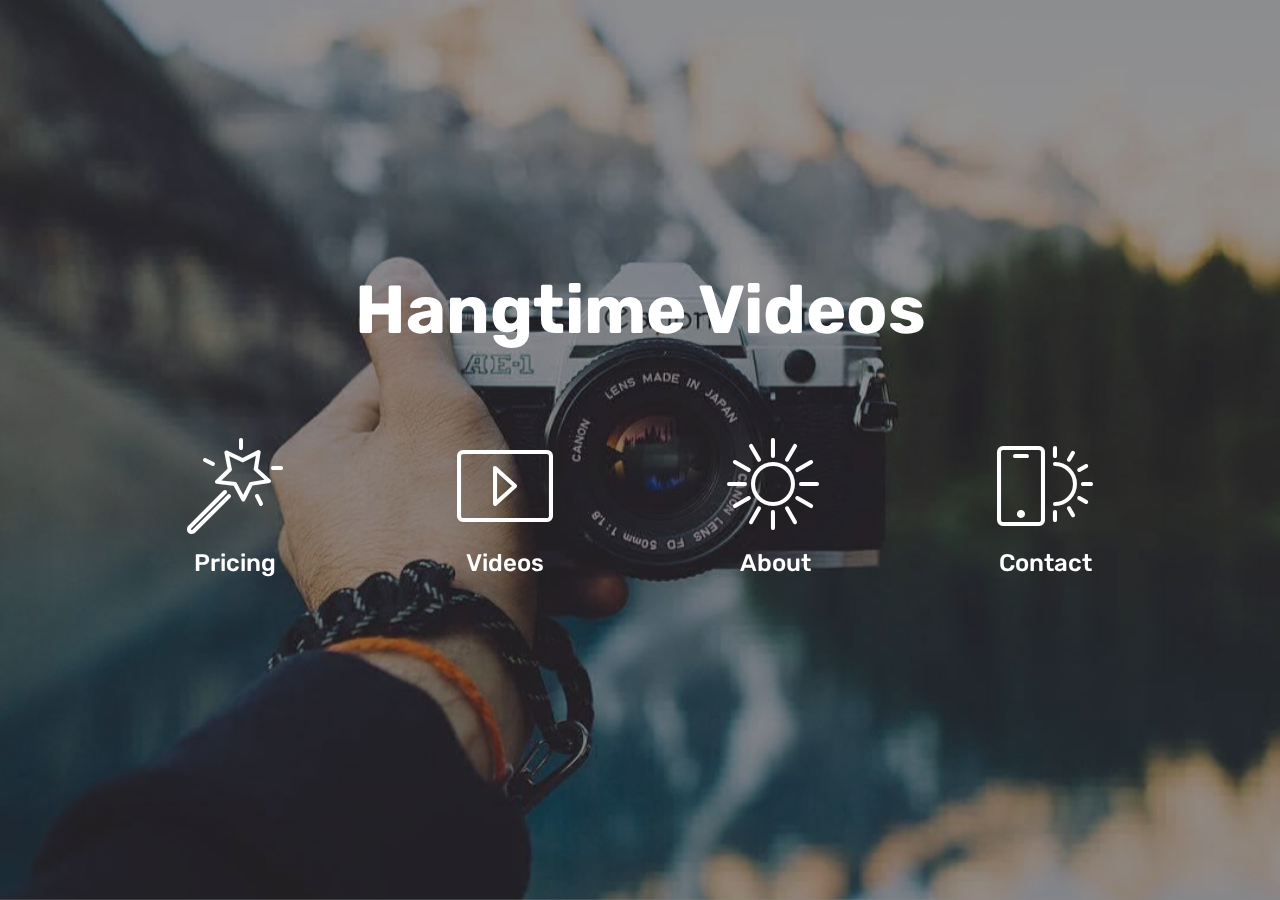
==== commit b1f36202: "create github pages" ====
--- a/index.html
+++ b/index.html
@@ -7,14 +7,14 @@
   <meta name="generator" content="Mobirise v4.10.7, mobirise.com">
   <meta name="viewport" content="width=device-width, initial-scale=1, minimum-scale=1">
   <link rel="shortcut icon" href="assets/images/logo4.png" type="image/x-icon">
-  <meta name="description" content="">
+  <meta name="description" content="Website Generator Description">
   
   <title>Home</title>
+  <link rel="stylesheet" href="assets/web/assets/mobirise-icons/mobirise-icons.css">
   <link rel="stylesheet" href="assets/tether/tether.min.css">
   <link rel="stylesheet" href="assets/bootstrap/css/bootstrap.min.css">
   <link rel="stylesheet" href="assets/bootstrap/css/bootstrap-grid.min.css">
   <link rel="stylesheet" href="assets/bootstrap/css/bootstrap-reboot.min.css">
-  <link rel="stylesheet" href="assets/socicon/css/styles.css">
   <link rel="stylesheet" href="assets/theme/css/style.css">
   <link rel="stylesheet" href="assets/mobirise/css/mbr-additional.css" type="text/css">
   
@@ -22,108 +22,76 @@
   
 </head>
 <body>
-  <section class="cid-qTkAaeaxX5" id="footer1-2">
+  <section class="header12 cid-rA6XBidqWg mbr-fullscreen mbr-parallax-background" id="header12-4">
 
     
 
-    
+    <div class="mbr-overlay" style="opacity: 0.5; background-color: rgb(35, 35, 35);">
+    </div>
 
-    <div class="container">
-        <div class="media-container-row content text-white">
-            <div class="col-12 col-md-3">
-                <div class="media-wrap">
-                    <a href="https://mobirise.com/">
-                        <img src="assets/images/logo2.png" alt="Mobirise">
-                    </a>
-                </div>
-            </div>
-            <div class="col-12 col-md-3 mbr-fonts-style display-7">
-                <h5 class="pb-3">
-                    Address
-                </h5>
-                <p class="mbr-text">
-                    1234 Street Name
-                    <br>City, AA 99999
-                </p>
-            </div>
-            <div class="col-12 col-md-3 mbr-fonts-style display-7">
-                <h5 class="pb-3">
-                    Contacts
-                </h5>
-                <p class="mbr-text">
-                    Email: support@mobirise.com
-                    <br>Phone: +1 (0) 000 0000 001
-                    <br>Fax: +1 (0) 000 0000 002
-                </p>
-            </div>
-            <div class="col-12 col-md-3 mbr-fonts-style display-7">
-                <h5 class="pb-3">
-                    Links
-                </h5>
-                <p class="mbr-text">
-                    <a class="text-primary" href="https://mobirise.com/">Website builder</a>
-                    <br><a class="text-primary" href="https://mobirise.com/mobirise-free-win.zip">Download for Windows</a>
-                    <br><a class="text-primary" href="https://mobirise.com/mobirise-free-mac.zip">Download for Mac</a>
-                </p>
-            </div>
-        </div>
-        <div class="footer-lower">
-            <div class="media-container-row">
-                <div class="col-sm-12">
-                    <hr>
-                </div>
-            </div>
-            <div class="media-container-row mbr-white">
-                <div class="col-sm-6 copyright">
-                    <p class="mbr-text mbr-fonts-style display-7">
-                        © Copyright 2017 Mobirise - All Rights Reserved
-                    </p>
-                </div>
-                <div class="col-md-6">
-                    <div class="social-list align-right">
-                        <div class="soc-item">
-                            <a href="https://twitter.com/mobirise" target="_blank">
-                                <span class="socicon-twitter socicon mbr-iconfont mbr-iconfont-social"></span>
+    <div class="container  ">
+            <div class="media-container">
+                <div class="col-md-12 align-center">
+                    <h1 class="mbr-section-title pb-3 mbr-white mbr-bold mbr-fonts-style display-1">
+                        Hangtime Videos<br></h1>
+                    
+                    
+
+                    <div class="icons-media-container mbr-white">
+                        <div class="card col-12 col-md-6 col-lg-3">
+                            <div class="icon-block">
+                            <a href="page2.html">
+                                <span class="mbr-iconfont mbri-magic-stick"></span>
                             </a>
+                            </div>
+                            <h5 class="mbr-fonts-style display-5">Pricing<br><br></h5>
                         </div>
-                        <div class="soc-item">
-                            <a href="https://www.facebook.com/pages/Mobirise/1616226671953247" target="_blank">
-                                <span class="socicon-facebook socicon mbr-iconfont mbr-iconfont-social"></span>
-                            </a>
+
+                        <div class="card col-12 col-md-6 col-lg-3">
+                            <div class="icon-block">
+                                <a href="page3.html">
+                                    <span class="mbr-iconfont mbri-video"></span>
+                                </a>
+                            </div>
+                            <h5 class="mbr-fonts-style display-5">
+                                Videos</h5>
                         </div>
-                        <div class="soc-item">
-                            <a href="https://www.youtube.com/c/mobirise" target="_blank">
-                                <span class="socicon-youtube socicon mbr-iconfont mbr-iconfont-social"></span>
-                            </a>
+
+                        <div class="card col-12 col-md-6 col-lg-3">
+                            <div class="icon-block">
+                                <a href="page4.html">
+                                    <span class="mbr-iconfont mbri-sun2"></span>
+                                </a>
+                            </div>
+                            <h5 class="mbr-fonts-style display-5">
+                                About</h5>
                         </div>
-                        <div class="soc-item">
-                            <a href="https://instagram.com/mobirise" target="_blank">
-                                <span class="socicon-instagram socicon mbr-iconfont mbr-iconfont-social"></span>
-                            </a>
-                        </div>
-                        <div class="soc-item">
-                            <a href="https://plus.google.com/u/0/+Mobirise" target="_blank">
-                                <span class="socicon-googleplus socicon mbr-iconfont mbr-iconfont-social"></span>
-                            </a>
-                        </div>
-                        <div class="soc-item">
-                            <a href="https://www.behance.net/Mobirise" target="_blank">
-                                <span class="socicon-behance socicon mbr-iconfont mbr-iconfont-social"></span>
-                            </a>
+
+                        <div class="card col-12 col-md-6 col-lg-3">
+                            <div class="icon-block">
+                                <a href="page5.html">
+                                    <span class="mbr-iconfont mbri-mobirise"></span>
+                                </a>
+                            </div>
+                            <h5 class="mbr-fonts-style display-5">
+                                Contact</h5>
                         </div>
                     </div>
                 </div>
             </div>
-        </div>
     </div>
+
+    
 </section>
 
 
-  <section class="engine"><a href="https://mobirise.info/m">free web design templates</a></section><script src="assets/web/assets/jquery/jquery.min.js"></script>
+  <section class="engine"><a href="https://mobirise.info/l">free site templates</a></section><script src="assets/web/assets/jquery/jquery.min.js"></script>
   <script src="assets/popper/popper.min.js"></script>
   <script src="assets/tether/tether.min.js"></script>
   <script src="assets/bootstrap/js/bootstrap.min.js"></script>
   <script src="assets/smoothscroll/smooth-scroll.js"></script>
+  <script src="assets/vimeoplayer/jquery.mb.vimeo_player.js"></script>
+  <script src="assets/parallax/jarallax.min.js"></script>
   <script src="assets/theme/js/script.js"></script>
   
   
--- a/assets/web/assets/mobirise-icons/mobirise-icons.css
+++ b/assets/web/assets/mobirise-icons/mobirise-icons.css
@@ -0,0 +1,476 @@
+@font-face {
+  font-family: 'MobiriseIcons';
+  src:  url('mobirise-icons.eot?spat4u');
+  src:  url('mobirise-icons.eot?spat4u#iefix') format('embedded-opentype'),
+    url('mobirise-icons.ttf?spat4u') format('truetype'),
+    url('mobirise-icons.woff?spat4u') format('woff'),
+    url('mobirise-icons.svg?spat4u#MobiriseIcons') format('svg');
+  font-weight: normal;
+  font-style: normal;
+}
+
+[class^="mbri-"], [class*=" mbri-"] {
+  /* use !important to prevent issues with browser extensions that change fonts */
+  font-family: MobiriseIcons !important;
+  speak: none;
+  font-style: normal;
+  font-weight: normal;
+  font-variant: normal;
+  text-transform: none;
+  line-height: 1;
+
+  /* Better Font Rendering =========== */
+  -webkit-font-smoothing: antialiased;
+  -moz-osx-font-smoothing: grayscale;
+}
+
+.mbri-add-submenu:before {
+  content: "\e900";
+}
+.mbri-alert:before {
+  content: "\e901";
+}
+.mbri-align-center:before {
+  content: "\e902";
+}
+.mbri-align-justify:before {
+  content: "\e903";
+}
+.mbri-align-left:before {
+  content: "\e904";
+}
+.mbri-align-right:before {
+  content: "\e905";
+}
+.mbri-android:before {
+  content: "\e906";
+}
+.mbri-apple:before {
+  content: "\e907";
+}
+.mbri-arrow-down:before {
+  content: "\e908";
+}
+.mbri-arrow-next:before {
+  content: "\e909";
+}
+.mbri-arrow-prev:before {
+  content: "\e90a";
+}
+.mbri-arrow-up:before {
+  content: "\e90b";
+}
+.mbri-bold:before {
+  content: "\e90c";
+}
+.mbri-bookmark:before {
+  content: "\e90d";
+}
+.mbri-bootstrap:before {
+  content: "\e90e";
+}
+.mbri-briefcase:before {
+  content: "\e90f";
+}
+.mbri-browse:before {
+  content: "\e910";
+}
+.mbri-bulleted-list:before {
+  content: "\e911";
+}
+.mbri-calendar:before {
+  content: "\e912";
+}
+.mbri-camera:before {
+  content: "\e913";
+}
+.mbri-cart-add:before {
+  content: "\e914";
+}
+.mbri-cart-full:before {
+  content: "\e915";
+}
+.mbri-cash:before {
+  content: "\e916";
+}
+.mbri-change-style:before {
+  content: "\e917";
+}
+.mbri-chat:before {
+  content: "\e918";
+}
+.mbri-clock:before {
+  content: "\e919";
+}
+.mbri-close:before {
+  content: "\e91a";
+}
+.mbri-cloud:before {
+  content: "\e91b";
+}
+.mbri-code:before {
+  content: "\e91c";
+}
+.mbri-contact-form:before {
+  content: "\e91d";
+}
+.mbri-credit-card:before {
+  content: "\e91e";
+}
+.mbri-cursor-click:before {
+  content: "\e91f";
+}
+.mbri-cust-feedback:before {
+  content: "\e920";
+}
+.mbri-database:before {
+  content: "\e921";
+}
+.mbri-delivery:before {
+  content: "\e922";
+}
+.mbri-desktop:before {
+  content: "\e923";
+}
+.mbri-devices:before {
+  content: "\e924";
+}
+.mbri-down:before {
+  content: "\e925";
+}
+.mbri-download:before {
+  content: "\e989";
+}
+.mbri-drag-n-drop:before {
+  content: "\e927";
+}
+.mbri-drag-n-drop2:before {
+  content: "\e928";
+}
+.mbri-edit:before {
+  content: "\e929";
+}
+.mbri-edit2:before {
+  content: "\e92a";
+}
+.mbri-error:before {
+  content: "\e92b";
+}
+.mbri-extension:before {
+  content: "\e92c";
+}
+.mbri-features:before {
+  content: "\e92d";
+}
+.mbri-file:before {
+  content: "\e92e";
+}
+.mbri-flag:before {
+  content: "\e92f";
+}
+.mbri-folder:before {
+  content: "\e930";
+}
+.mbri-gift:before {
+  content: "\e931";
+}
+.mbri-github:before {
+  content: "\e932";
+}
+.mbri-globe:before {
+  content: "\e933";
+}
+.mbri-globe-2:before {
+  content: "\e934";
+}
+.mbri-growing-chart:before {
+  content: "\e935";
+}
+.mbri-hearth:before {
+  content: "\e936";
+}
+.mbri-help:before {
+  content: "\e937";
+}
+.mbri-home:before {
+  content: "\e938";
+}
+.mbri-hot-cup:before {
+  content: "\e939";
+}
+.mbri-idea:before {
+  content: "\e93a";
+}
+.mbri-image-gallery:before {
+  content: "\e93b";
+}
+.mbri-image-slider:before {
+  content: "\e93c";
+}
+.mbri-info:before {
+  content: "\e93d";
+}
+.mbri-italic:before {
+  content: "\e93e";
+}
+.mbri-key:before {
+  content: "\e93f";
+}
+.mbri-laptop:before {
+  content: "\e940";
+}
+.mbri-layers:before {
+  content: "\e941";
+}
+.mbri-left-right:before {
+  content: "\e942";
+}
+.mbri-left:before {
+  content: "\e943";
+}
+.mbri-letter:before {
+  content: "\e944";
+}
+.mbri-like:before {
+  content: "\e945";
+}
+.mbri-link:before {
+  content: "\e946";
+}
+.mbri-lock:before {
+  content: "\e947";
+}
+.mbri-login:before {
+  content: "\e948";
+}
+.mbri-logout:before {
+  content: "\e949";
+}
+.mbri-magic-stick:before {
+  content: "\e94a";
+}
+.mbri-map-pin:before {
+  content: "\e94b";
+}
+.mbri-menu:before {
+  content: "\e94c";
+}
+.mbri-mobile:before {
+  content: "\e94d";
+}
+.mbri-mobile2:before {
+  content: "\e94e";
+}
+.mbri-mobirise:before {
+  content: "\e94f";
+}
+.mbri-more-horizontal:before {
+  content: "\e950";
+}
+.mbri-more-vertical:before {
+  content: "\e951";
+}
+.mbri-music:before {
+  content: "\e952";
+}
+.mbri-new-file:before {
+  content: "\e953";
+}
+.mbri-numbered-list:before {
+  content: "\e954";
+}
+.mbri-opened-folder:before {
+  content: "\e955";
+}
+.mbri-pages:before {
+  content: "\e956";
+}
+.mbri-paper-plane:before {
+  content: "\e957";
+}
+.mbri-paperclip:before {
+  content: "\e958";
+}
+.mbri-photo:before {
+  content: "\e959";
+}
+.mbri-photos:before {
+  content: "\e95a";
+}
+.mbri-pin:before {
+  content: "\e95b";
+}
+.mbri-play:before {
+  content: "\e95c";
+}
+.mbri-plus:before {
+  content: "\e95d";
+}
+.mbri-preview:before {
+  content: "\e95e";
+}
+.mbri-print:before {
+  content: "\e95f";
+}
+.mbri-protect:before {
+  content: "\e960";
+}
+.mbri-question:before {
+  content: "\e961";
+}
+.mbri-quote-left:before {
+  content: "\e962";
+}
+.mbri-quote-right:before {
+  content: "\e963";
+}
+.mbri-refresh:before {
+  content: "\e964";
+}
+.mbri-responsive:before {
+  content: "\e965";
+}
+.mbri-right:before {
+  content: "\e966";
+}
+.mbri-rocket:before {
+  content: "\e967";
+}
+.mbri-sad-face:before {
+  content: "\e968";
+}
+.mbri-sale:before {
+  content: "\e969";
+}
+.mbri-save:before {
+  content: "\e96a";
+}
+.mbri-search:before {
+  content: "\e96b";
+}
+.mbri-setting:before {
+  content: "\e96c";
+}
+.mbri-setting2:before {
+  content: "\e96d";
+}
+.mbri-setting3:before {
+  content: "\e96e";
+}
+.mbri-share:before {
+  content: "\e96f";
+}
+.mbri-shopping-bag:before {
+  content: "\e970";
+}
+.mbri-shopping-basket:before {
+  content: "\e971";
+}
+.mbri-shopping-cart:before {
+  content: "\e972";
+}
+.mbri-sites:before {
+  content: "\e973";
+}
+.mbri-smile-face:before {
+  content: "\e974";
+}
+.mbri-speed:before {
+  content: "\e975";
+}
+.mbri-star:before {
+  content: "\e976";
+}
+.mbri-success:before {
+  content: "\e977";
+}
+.mbri-sun:before {
+  content: "\e978";
+}
+.mbri-sun2:before {
+  content: "\e979";
+}
+.mbri-tablet:before {
+  content: "\e97a";
+}
+.mbri-tablet-vertical:before {
+  content: "\e97b";
+}
+.mbri-target:before {
+  content: "\e97c";
+}
+.mbri-timer:before {
+  content: "\e97d";
+}
+.mbri-to-ftp:before {
+  content: "\e97e";
+}
+.mbri-to-local-drive:before {
+  content: "\e97f";
+}
+.mbri-touch-swipe:before {
+  content: "\e980";
+}
+.mbri-touch:before {
+  content: "\e981";
+}
+.mbri-trash:before {
+  content: "\e982";
+}
+.mbri-underline:before {
+  content: "\e983";
+}
+.mbri-unlink:before {
+  content: "\e984";
+}
+.mbri-unlock:before {
+  content: "\e985";
+}
+.mbri-up-down:before {
+  content: "\e986";
+}
+.mbri-up:before {
+  content: "\e987";
+}
+.mbri-update:before {
+  content: "\e988";
+}
+.mbri-upload:before {
+ content: "\e926"; 
+}
+.mbri-user:before {
+  content: "\e98a";
+}
+.mbri-user2:before {
+  content: "\e98b";
+}
+.mbri-users:before {
+  content: "\e98c";
+}
+.mbri-video:before {
+  content: "\e98d";
+}
+.mbri-video-play:before {
+  content: "\e98e";
+}
+.mbri-watch:before {
+  content: "\e98f";
+}
+.mbri-website-theme:before {
+  content: "\e990";
+}
+.mbri-wifi:before {
+  content: "\e991";
+}
+.mbri-windows:before {
+  content: "\e992";
+}
+.mbri-zoom-out:before {
+  content: "\e993";
+}
+.mbri-redo:before {
+  content: "\e994";
+}
+.mbri-undo:before {
+  content: "\e995";
+}
--- a/assets/mobirise/css/mbr-additional.css
+++ b/assets/mobirise/css/mbr-additional.css
@@ -1506,92 +1506,6 @@
 .cid-rA6XBidqWg .card {
   padding-bottom: 1.5rem;
 }
-.cid-rA75PJ7G6r {
-  padding-top: 90px;
-  padding-bottom: 90px;
-  background-color: #ffffff;
-}
-.cid-rA75PJ7G6r h4 {
-  text-align: left;
-  font-weight: 500;
-}
-.cid-rA75PJ7G6r p {
-  color: #767676;
-  text-align: left;
-  margin-bottom: 0;
-}
-.cid-rA75PJ7G6r .card-img {
-  text-align: left;
-  -webkit-flex: 1 0 auto;
-  flex: 1 0 auto;
-  width: auto;
-}
-.cid-rA75PJ7G6r .card-img span {
-  font-size: 72px;
-  color: #ff3366;
-}
-.cid-rA75PJ7G6r .card-box {
-  padding-left: 1rem;
-  word-break: break-word;
-  width: 100%;
-}
-@media (max-width: 991px) {
-  .cid-rA75PJ7G6r .card-img {
-    text-align: left;
-    padding-bottom: 0.75rem;
-  }
-  .cid-rA75PJ7G6r .card-box {
-    padding-left: 0;
-  }
-}
-.cid-rA738CuoYZ {
-  background: #ffffff;
-}
-.cid-rA738CuoYZ .video-block {
-  margin: auto;
-  width: 100% !important;
-}
-@media (max-width: 768px) {
-  .cid-rA738CuoYZ .video-block {
-    width: 100% !important;
-  }
-}
-.cid-rA73hVqVyc {
-  background: #ffffff;
-}
-.cid-rA73hVqVyc .video-block {
-  margin: auto;
-  width: 100% !important;
-}
-@media (max-width: 768px) {
-  .cid-rA73hVqVyc .video-block {
-    width: 100% !important;
-  }
-}
-.cid-rA73smjszh {
-  background: #ffffff;
-}
-.cid-rA73smjszh .video-block {
-  margin: auto;
-  width: 100% !important;
-}
-@media (max-width: 768px) {
-  .cid-rA73smjszh .video-block {
-    width: 100% !important;
-  }
-}
-.cid-rA76qpGsJA {
-  background: #ffffff;
-}
-.cid-rA76qpGsJA .video-block {
-  margin: auto;
-  width: 100% !important;
-}
-@media (max-width: 768px) {
-  .cid-rA76qpGsJA .video-block {
-    width: 100% !important;
-  }
-}
 .cid-rA72YC0xz6 {
   padding-top: 0px;
   padding-bottom: 0px;
@@ -1618,6 +1532,92 @@
     margin: auto;
   }
 }
+.cid-rA738CuoYZ {
+  background: #ffffff;
+}
+.cid-rA738CuoYZ .video-block {
+  margin: auto;
+  width: 100% !important;
+}
+@media (max-width: 768px) {
+  .cid-rA738CuoYZ .video-block {
+    width: 100% !important;
+  }
+}
+.cid-rA73hVqVyc {
+  background: #ffffff;
+}
+.cid-rA73hVqVyc .video-block {
+  margin: auto;
+  width: 100% !important;
+}
+@media (max-width: 768px) {
+  .cid-rA73hVqVyc .video-block {
+    width: 100% !important;
+  }
+}
+.cid-rA73smjszh {
+  background: #ffffff;
+}
+.cid-rA73smjszh .video-block {
+  margin: auto;
+  width: 100% !important;
+}
+@media (max-width: 768px) {
+  .cid-rA73smjszh .video-block {
+    width: 100% !important;
+  }
+}
+.cid-rA76qpGsJA {
+  background: #ffffff;
+}
+.cid-rA76qpGsJA .video-block {
+  margin: auto;
+  width: 100% !important;
+}
+@media (max-width: 768px) {
+  .cid-rA76qpGsJA .video-block {
+    width: 100% !important;
+  }
+}
+.cid-rA75PJ7G6r {
+  padding-top: 90px;
+  padding-bottom: 90px;
+  background-color: #ffffff;
+}
+.cid-rA75PJ7G6r h4 {
+  text-align: left;
+  font-weight: 500;
+}
+.cid-rA75PJ7G6r p {
+  color: #767676;
+  text-align: left;
+  margin-bottom: 0;
+}
+.cid-rA75PJ7G6r .card-img {
+  text-align: left;
+  -webkit-flex: 1 0 auto;
+  flex: 1 0 auto;
+  width: auto;
+}
+.cid-rA75PJ7G6r .card-img span {
+  font-size: 72px;
+  color: #ff3366;
+}
+.cid-rA75PJ7G6r .card-box {
+  padding-left: 1rem;
+  word-break: break-word;
+  width: 100%;
+}
+@media (max-width: 991px) {
+  .cid-rA75PJ7G6r .card-img {
+    text-align: left;
+    padding-bottom: 0.75rem;
+  }
+  .cid-rA75PJ7G6r .card-box {
+    padding-left: 0;
+  }
+}
 .cid-rA75hpM76E {
   padding-top: 90px;
   padding-bottom: 90px;
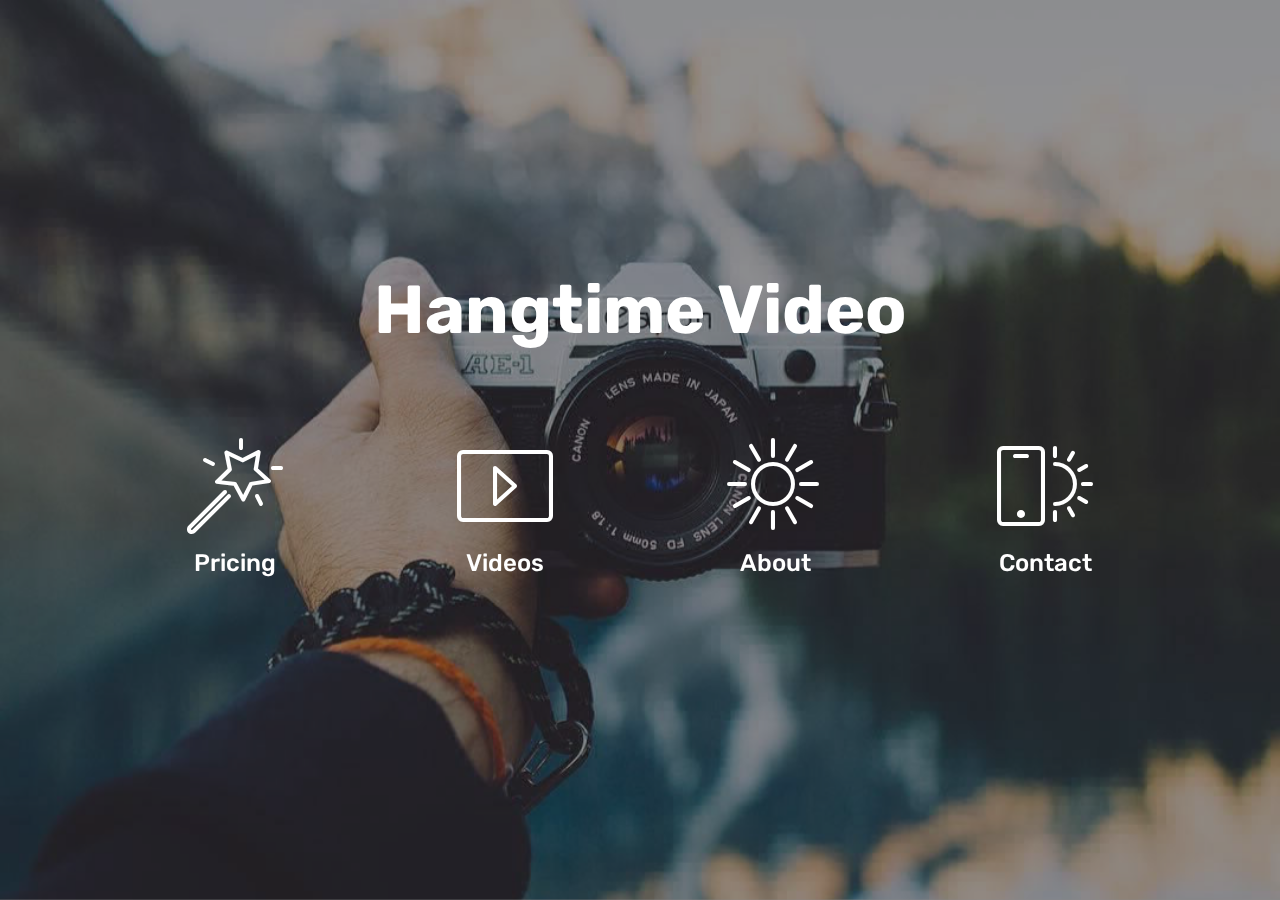
==== commit e25091b3: "create github pages" ====
--- a/index.html
+++ b/index.html
@@ -7,7 +7,7 @@
   <meta name="generator" content="Mobirise v4.10.7, mobirise.com">
   <meta name="viewport" content="width=device-width, initial-scale=1, minimum-scale=1">
   <link rel="shortcut icon" href="assets/images/logo4.png" type="image/x-icon">
-  <meta name="description" content="Website Generator Description">
+  <meta name="description" content="">
   
   <title>Home</title>
   <link rel="stylesheet" href="assets/web/assets/mobirise-icons/mobirise-icons.css">
@@ -33,7 +33,7 @@
             <div class="media-container">
                 <div class="col-md-12 align-center">
                     <h1 class="mbr-section-title pb-3 mbr-white mbr-bold mbr-fonts-style display-1">
-                        Hangtime Videos<br></h1>
+                        Hangtime Video<br></h1>
                     
                     
 
@@ -85,7 +85,7 @@
 </section>
 
 
-  <section class="engine"><a href="https://mobirise.info/l">free site templates</a></section><script src="assets/web/assets/jquery/jquery.min.js"></script>
+  <section class="engine"><a href="https://mobirise.info/f">easy web maker</a></section><script src="assets/web/assets/jquery/jquery.min.js"></script>
   <script src="assets/popper/popper.min.js"></script>
   <script src="assets/tether/tether.min.js"></script>
   <script src="assets/bootstrap/js/bootstrap.min.js"></script>
